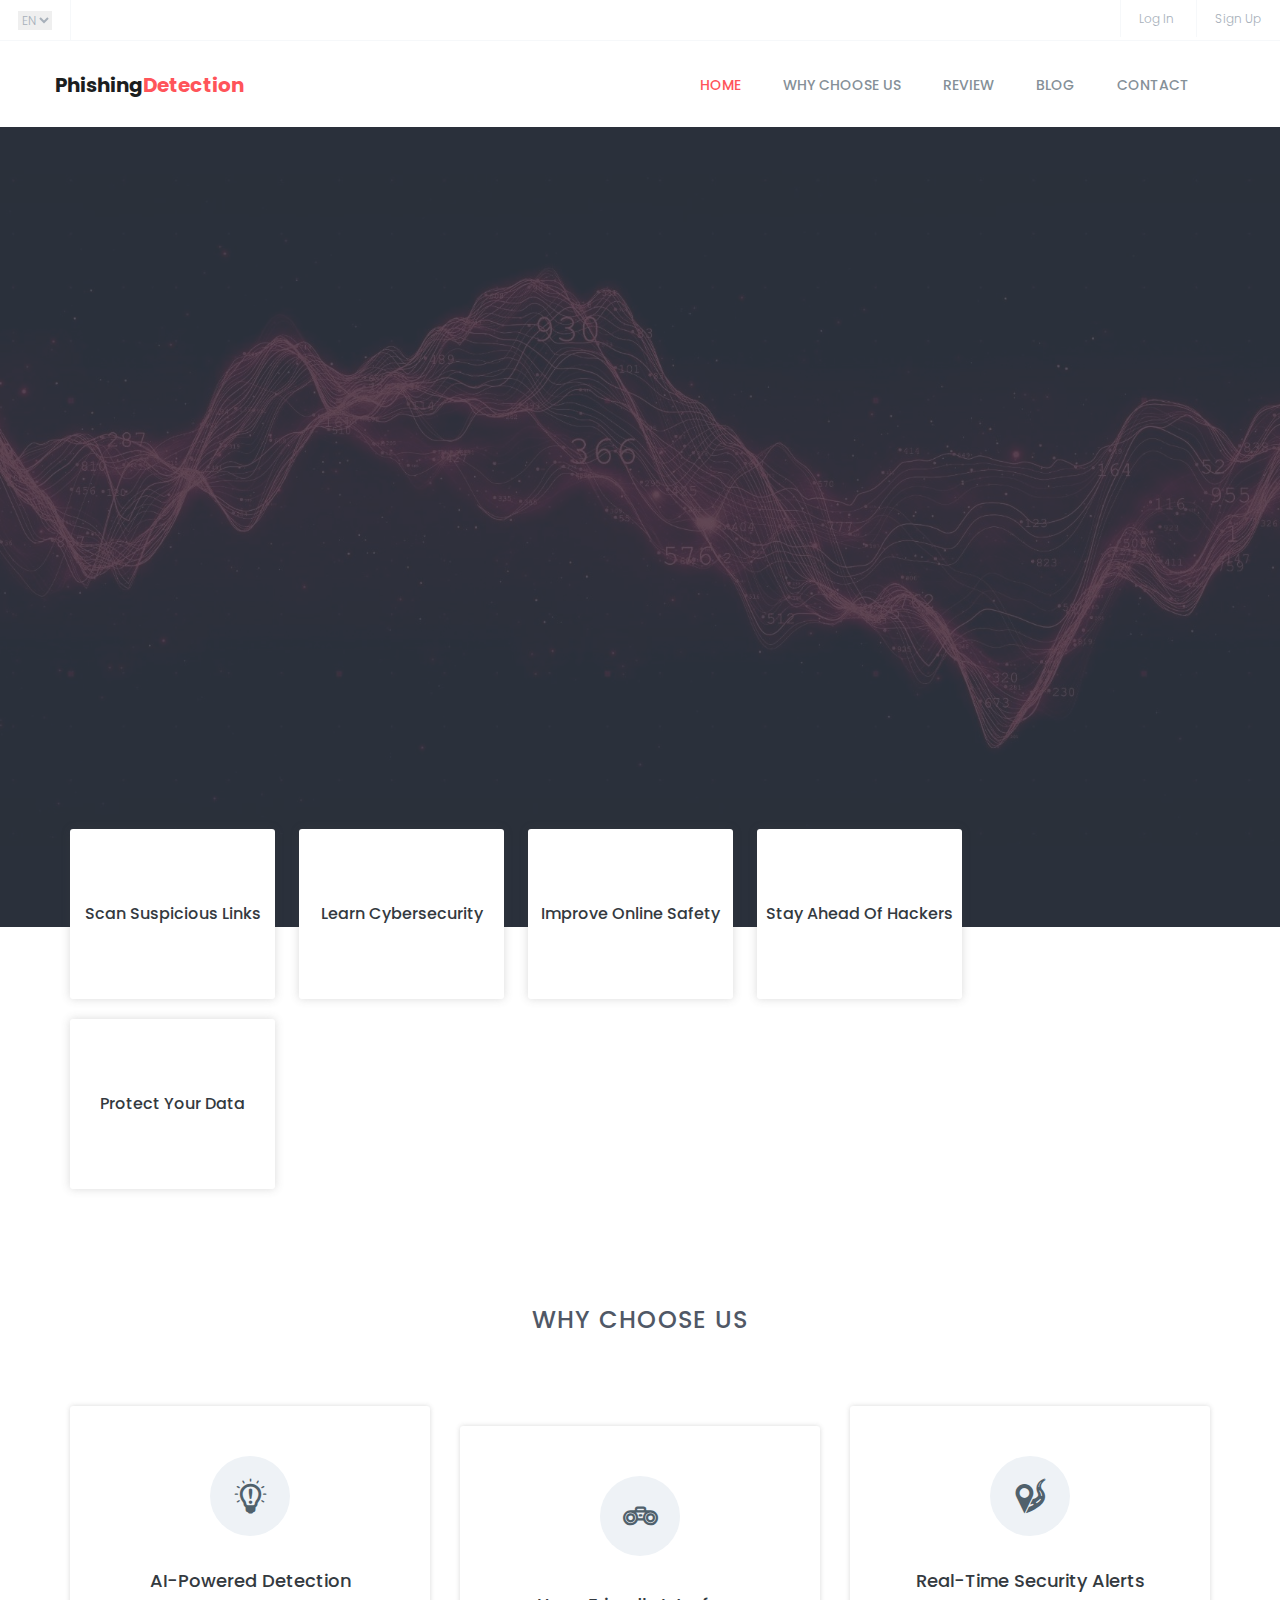
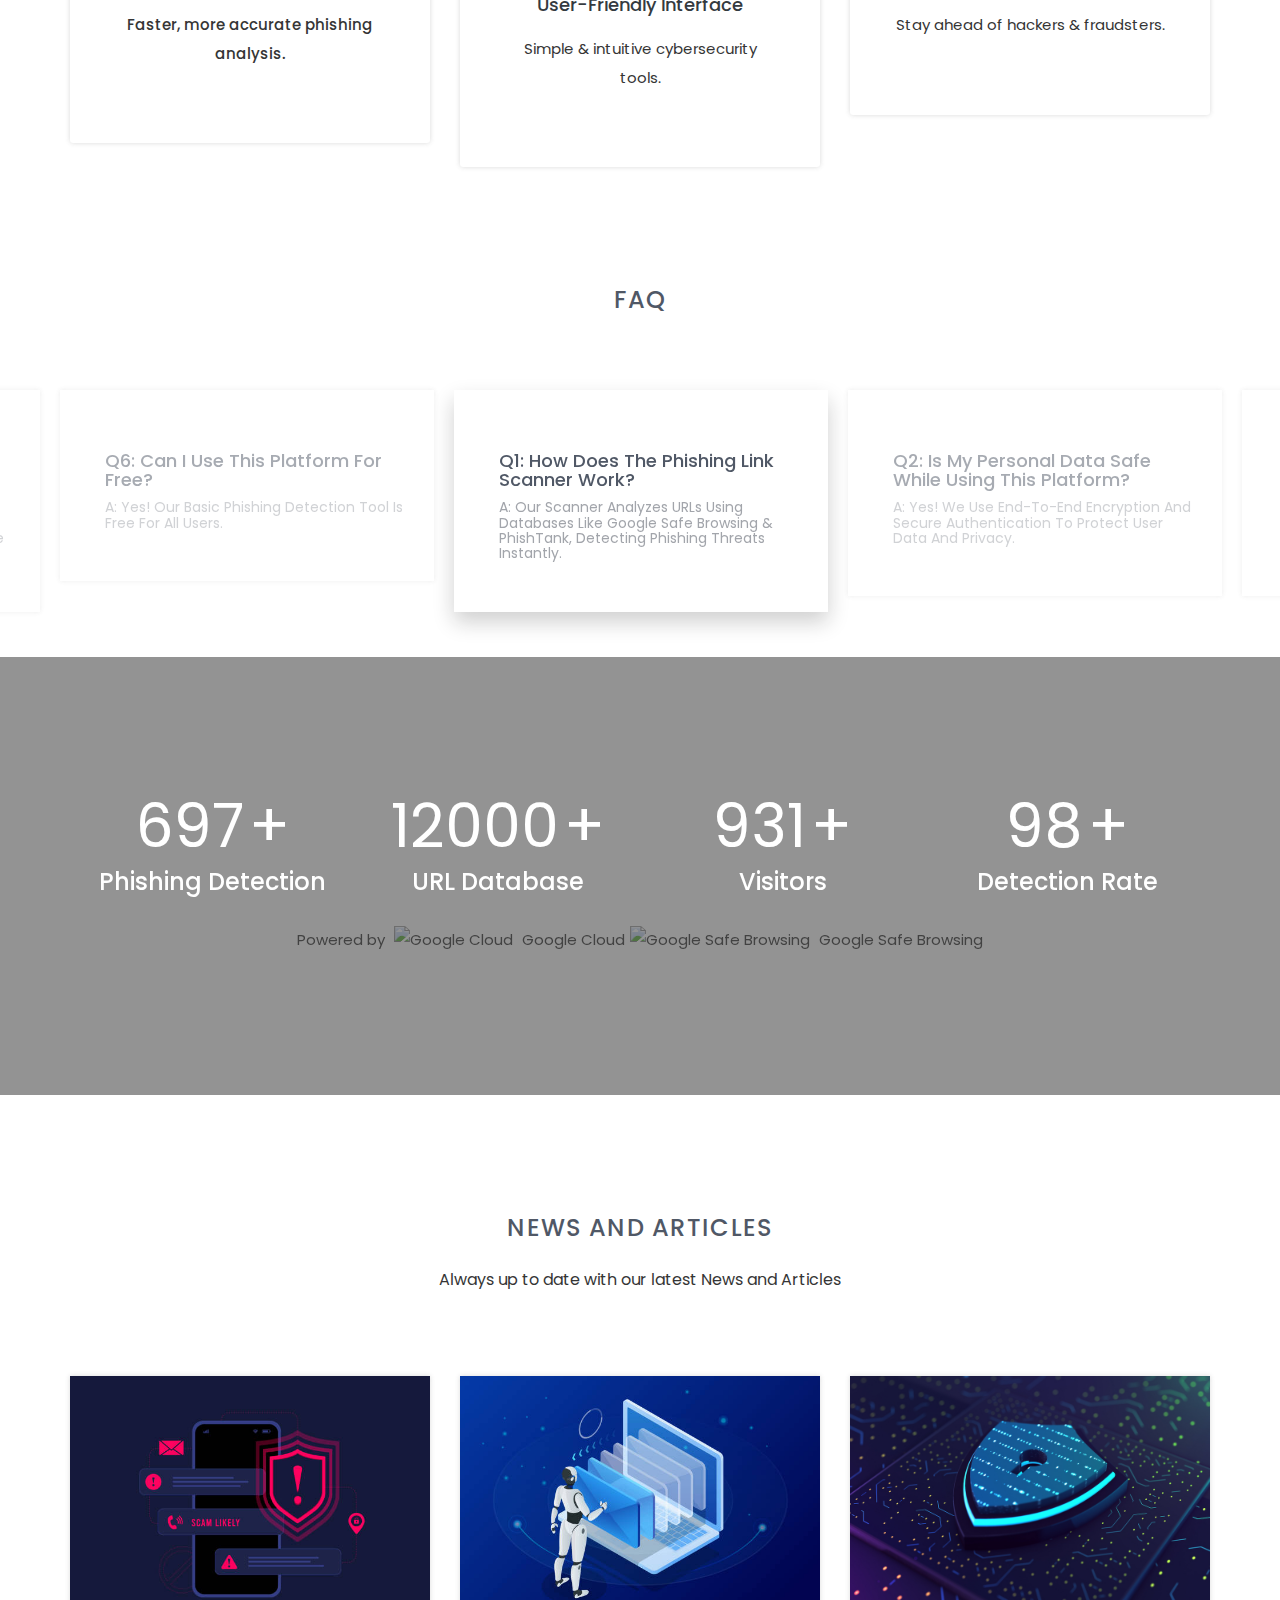
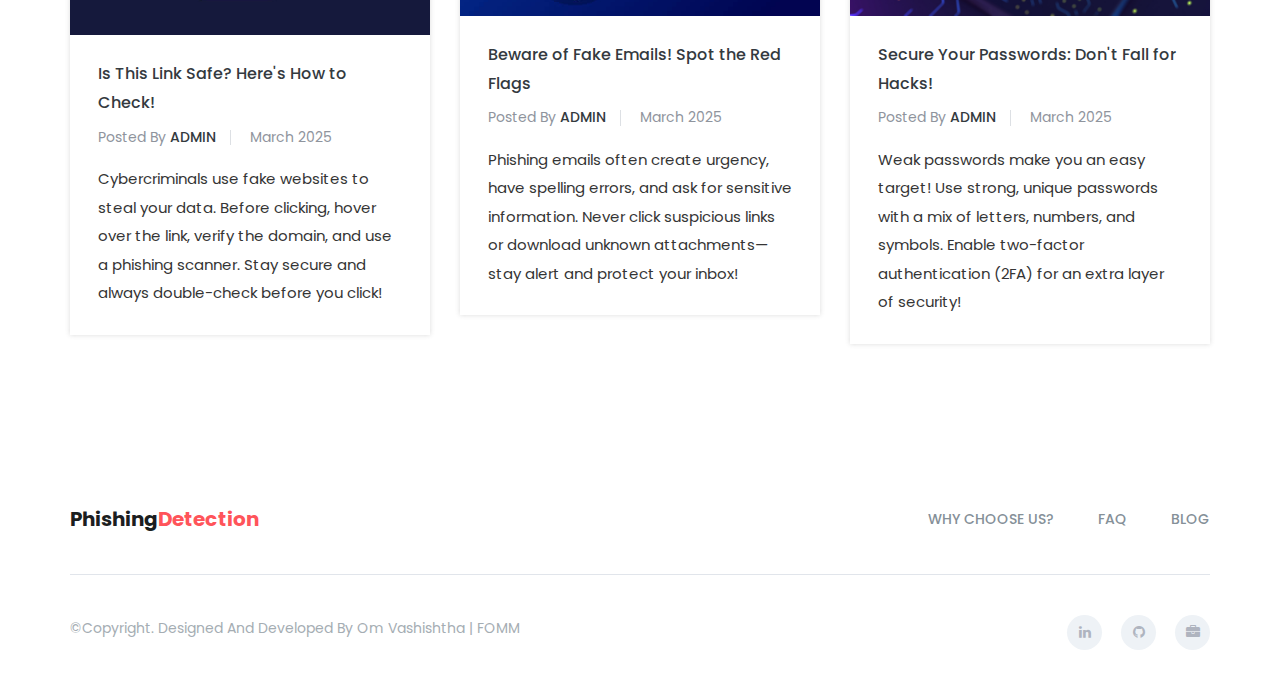
==== index.html @ 755f460b "Add files via upload" ====
<!doctype html>
<html class="no-js" lang="en">

    <head>
        <!-- meta data -->
        <meta charset="utf-8">
        <meta http-equiv="X-UA-Compatible" content="IE=edge">
        <meta name="viewport" content="width=device-width, initial-scale=1">

        <!--font-family-->
		<link href="https://fonts.googleapis.com/css?family=Poppins:100,100i,200,200i,300,300i,400,400i,500,500i,600,600i,700,700i,800,800i,900,900i" rel="stylesheet">
        
        <!-- title of site -->
        <title>Phishing Detection Landing page</title>

        <!-- For favicon png -->
		<link rel="shortcut icon" type="image/icon" href="assets/logo/favicon.png"/>
       
        <!--font-awesome.min.css-->
        <link rel="stylesheet" href="assets/css/font-awesome.min.css">

        <!--linear icon css-->
		<link rel="stylesheet" href="assets/css/linearicons.css">

		<!--animate.css-->
        <link rel="stylesheet" href="assets/css/animate.css">

		<!--flaticon.css-->
        <link rel="stylesheet" href="assets/css/flaticon.css">

		<!--slick.css-->
        <link rel="stylesheet" href="assets/css/slick.css">
		<link rel="stylesheet" href="assets/css/slick-theme.css">
		
        <!--bootstrap.min.css-->
        <link rel="stylesheet" href="assets/css/bootstrap.min.css">
		
		<!-- bootsnav -->
		<link rel="stylesheet" href="assets/css/bootsnav.css" >	
        
        <!--style.css-->
        <link rel="stylesheet" href="assets/css/style.css">
        
        <!--responsive.css-->
        <link rel="stylesheet" href="assets/css/responsive.css">
        
        <!-- copyright. designed and developed by Om Vashishtha | FOMM -->

    </head>
	
	<body>
		
		<!--header-top start -->
		<header id="header-top" class="header-top">
			<ul>
				<li>
					<div class="header-top-left">
						<ul>
							<li class="select-opt">
								<select name="language" id="language">
									<option value="default">EN</option>
								</select>
							</li>
						</ul>
					</div>
				</li>
				<li class="head-responsive-right pull-right">
					<div class="header-top-right">
						<ul>
							</li>
							<li class="header-top-contact">
								<a href="login.html">Log in</a> <!-- Link to login page -->
							</li>
							<li class="header-top-contact">
								<a href="signup.html">Sign Up</a>
							</li>
						</ul>
					</div>
				</li>
			</ul>
					
		</header><!--/.header-top-->
		<!--header-top end -->

		<!-- top-area Start -->
		<section class="top-area">
			<div class="header-area">
				<!-- Start Navigation -->
			    <nav class="navbar navbar-default bootsnav  navbar-sticky navbar-scrollspy"  data-minus-value-desktop="70" data-minus-value-mobile="55" data-speed="1000">

			        <div class="container">

			            <!-- Start Header Navigation -->
			            <div class="navbar-header">
			                <button type="button" class="navbar-toggle" data-toggle="collapse" data-target="#navbar-menu">
			                    <i class="fa fa-bars"></i>
			                </button>
			                <a class="navbar-brand" href="index.html">Phishing<span>Detection</span></a>

			            </div><!--/.navbar-header-->
			            <!-- End Header Navigation -->

			            <!-- Collect the nav links, forms, and other content for toggling -->
			            <div class="collapse navbar-collapse menu-ui-design" id="navbar-menu">
			                <ul class="nav navbar-nav navbar-right" data-in="fadeInDown" data-out="fadeOutUp">
			                    <li class=" scroll active"><a href="#home">home</a></li>
			                    <li class="scroll"><a href="#works">Why Choose Us</a></li>
			                    <li class="scroll"><a href="#reviews">review</a></li>
			                    <li class="scroll"><a href="#blog">blog</a></li>
			                    <li class="scroll"><a href="#contact">contact</a></li>
			                </ul><!--/.nav -->
			            </div><!-- /.navbar-collapse -->
			        </div><!--/.container-->
			    </nav><!--/nav-->
			    <!-- End Navigation -->
			</div><!--/.header-area-->
		    <div class="clearfix"></div>

		</section><!-- /.top-area-->
		<!-- top-area End -->

		<!--welcome-hero start -->
		<section id="home" class="welcome-hero">
			<div class="container">
				<div class="welcome-hero-txt">
					<h2>Cybersecurity Awareness & Phishing Detection Platform </h2>
				</div>
				<div class="welcome-hero-serch-box">
					<div class="welcome-hero-serch">
						<button class="welcome-hero-btn" onclick="window.location.href='scan.html'">
							 Scan  <i data-feather="search"></i> 
						</button>
					</div>
				</div>
			</div>

		</section><!--/.welcome-hero-->
		<!--welcome-hero end -->

		<!--list-topics start -->
		<section id="list-topics" class="list-topics">
			<div class="container">
				<div class="list-topics-content">
					<ul>
						<li>
							<div class="single-list-topics-content">
								<div class="single-list-topics-icon">
									<i class="flaticon-magnifying-glass"></i>
								</div>
								<h2><a href="#">Scan Suspicious Links</a></h2>
							</div>
						</li>
						<li>
							<div class="single-list-topics-content">
								<div class="single-list-topics-icon">
									<i class="flaticon-shield"></i>
								</div>
								<h2><a href="#">Learn Cybersecurity</a></h2>
							</div>
						</li>
						<li>
							<div class="single-list-topics-content">
								<div class="single-list-topics-icon">
									<i class="flaticon-lock"></i>
								</div>
								<h2><a href="#">Improve Online Safety</a></h2>
							</div>
						</li>
						<li>
							<div class="single-list-topics-content">
								<div class="single-list-topics-icon">
									<i class="flaticon-hacker"></i>
								</div>
								<h2><a href="#">Stay Ahead of Hackers</a></h2>
							</div>
						</li>
						<li>
							<div class="single-list-topics-content">
								<div class="single-list-topics-icon">
									<i class="flaticon-data-protection"></i>
								</div>
								<h2><a href="#">Protect Your Data</a></h2>
							</div>
						</li>
					</ul>
				</div>
			</div><!--/.container-->

		</section><!--/.list-topics-->
		<!--list-topics end-->

		<!--works start -->
		<section id="works" class="works">
			<div class="container">
				<div class="section-header">
					<h2>Why Choose Us</h2>
				</div><!--/.section-header-->
				<div class="works-content">
					<div class="row">
						<div class="col-md-4 col-sm-6">
							<div class="single-how-works">
								<div class="single-how-works-icon">
									<i class="flaticon-lightbulb-idea"></i>
								</div>
								<h2><a href="#">AI-Powered Detection</h2>
								<p>
									Faster, more accurate phishing analysis.
								</p>
							</div>
						</div>
						<div class="col-md-4 col-sm-6">
							<div class="single-how-works">
								<div class="single-how-works-icon">
									<i class="flaticon-networking"></i>
								</div>
								<h2><a href="#">User-Friendly Interface</a></h2>
								<p>
									Simple & intuitive cybersecurity tools.
								</p>
							</div>
						</div>
						<div class="col-md-4 col-sm-6">
							<div class="single-how-works">
								<div class="single-how-works-icon">
									<i class="flaticon-location-on-road"></i>
								</div>
								<h2><a href="#">Real-Time Security Alerts</a></h2>
								<p>
									Stay ahead of hackers & fraudsters.
								</p>

							</div>
						</div>
					</div>
				</div>
			</div><!--/.container-->
		
		</section><!--/.works-->
		<!--works end -->



<!-- FAQ -->
<section id="FAQ" class="faq">
    <div class="section-header">
        <h2>FAQ</h2>
    </div><!--/.section-header-->
    <div class="reviews-content">
        <div class="testimonial-carousel">
            <div class="single-testimonial-box">
                <div class="testimonial-description">
                    <div class="testimonial-info">
                        <div class="testimonial-person">
                            <h2>Q1: How does the phishing link scanner work?</h2>
                            <h4>A: Our scanner analyzes URLs using databases like Google Safe Browsing & PhishTank, detecting phishing threats instantly.</h4>
                        </div><!--/.testimonial-person-->
                    </div><!--/.testimonial-info-->
                </div><!--/.testimonial-description-->
            </div><!--/.single-testimonial-box-->
            <div class="single-testimonial-box">
                <div class="testimonial-description">
                    <div class="testimonial-info">
                        <div class="testimonial-person">
                            <h2>Q2: Is my personal data safe while using this platform?</h2>
                            <h4>A: Yes! We use end-to-end encryption and secure authentication to protect user data and privacy.</h4>
                        </div><!--/.testimonial-person-->
                    </div><!--/.testimonial-info-->
                </div><!--/.testimonial-description-->
            </div><!--/.single-testimonial-box-->
            <div class="single-testimonial-box">
                <div class="testimonial-description">
                    <div class="testimonial-info">
                        <div class="testimonial-person">
                            <h2>Q3: Can I use the phishing scanner for free?</h2>
                            <h4>A: Yes! Our basic phishing detection tool is free, with advanced features available for registered users.</h4>
                        </div><!--/.testimonial-person-->
                    </div><!--/.testimonial-info-->
                </div><!--/.testimonial-description-->
            </div><!--/.single-testimonial-box-->
            <div class="single-testimonial-box">
                <div class="testimonial-description">
                    <div class="testimonial-info">
                        <div class="testimonial-person">
                            <h2>Q4: How can I improve my cybersecurity awareness?</h2>
                            <h4>A: Our platform offers interactive quizzes, courses, and security tips to help you stay informed and protected online.</h4>
                        </div><!--/.testimonial-person-->
                    </div><!--/.testimonial-info-->
                </div><!--/.testimonial-description-->
            </div><!--/.single-testimonial-box-->
            <div class="single-testimonial-box">
                <div class="testimonial-description">
                    <div class="testimonial-info">
                        <div class="testimonial-person">
                            <h2>Q5: What should I do if I find a phishing website?</h2>
                            <h4>A: Report it immediately using our phishing report feature, and avoid entering any personal information on the site.</h4>
                        </div><!--/.testimonial-person-->
                    </div><!--/.testimonial-info-->
                </div><!--/.testimonial-description-->
            </div><!--/.single-testimonial-box-->
            <div class="single-testimonial-box">
                <div class="testimonial-description">
                    <div class="testimonial-info">
                        <div class="testimonial-person">
                            <h2>Q6: Can I use this platform for free?</h2>
                            <h4>A: Yes! Our basic phishing detection tool is free for all users.</h4>
                        </div><!--/.testimonial-person-->
                    </div><!--/.testimonial-info-->
                </div><!--/.testimonial-description-->
            </div><!--/.single-testimonial-box-->
        </div>
    </div>	
</section>
			

<!-- statistics strat -->
<section id="statistics" class="statistics">
    <div class="container">
        <div class="statistics-counter"> 
            <div class="col-md-3 col-sm-6">
                <div class="single-ststistics-box">
                    <div class="statistics-content">
                        <div class="counter">697 </div> <span>+</span>
                    </div><!--/.statistics-content-->
                    <h3>Phishing Detection</h3>
                </div><!--/.single-ststistics-box-->
            </div><!--/.col-->
            <div class="col-md-3 col-sm-6">
                <div class="single-ststistics-box">
                    <div class="statistics-content">
                        <div class="counter">12000</div> <span>+</span>
                    </div><!--/.statistics-content-->
                    <h3>URL Database</h3>
                </div><!--/.single-ststistics-box-->
            </div><!--/.col-->
            <div class="col-md-3 col-sm-6">
                <div class="single-ststistics-box">
                    <div class="statistics-content">
                        <div class="counter">931</div> <span>+</span>
                    </div><!--/.statistics-content-->
                    <h3>Visitors</h3>
                </div><!--/.single-ststistics-box-->
            </div><!--/.col-->
            <div class="col-md-3 col-sm-6">
                <div class="single-ststistics-box">
                    <div class="statistics-content">
                        <div class="counter">98</div> <span>+</span>
                    </div><!--/.statistics-content-->
                    <h3>Detection Rate</h3>
                </div><!--/.single-ststistics-box-->
            </div><!--/.col-->
        </div><!--/.statistics-counter-->	
        <div class="powered-by">
            <p>Powered by <img src="https://www.gstatic.com/images/branding/product/1x/google_cloud_48dp.png" alt="Google Cloud"> Google Cloud<img src="https://safebrowsing.google.com/images/safebrowsing-logo.svg" alt="Google Safe Browsing"> Google Safe Browsing</p>
        </div>
    </div><!--/.container-->
</section><!--/.counter-->	
<!-- statistics end -->

		<!--blog start -->
		<section id="blog" class="blog">
			<div class="container">
				<div class="section-header">
					<h2>News and Articles</h2>
					<p>Always up to date with our latest News and Articles</p>
				</div><!--/.section-header-->
				<div class="blog-content">
					<div class="row">
						<div class="col-md-4 col-sm-6">
							<div class="single-blog-item">
								<div class="single-blog-item-img">
									<img src="assets/images/blog/b1.jpg" alt="blog image">
								</div>
								<div class="single-blog-item-txt">
									<h2><a href="#">Is This Link Safe? Here's How to Check!</a></h2>
									<h4>Posted <span>by</span> <a href="#">admin</a> March 2025</h4>
									<p>
										Cybercriminals use fake websites to steal your data. Before clicking, hover over the link, verify the domain, and use a phishing scanner. Stay secure and always double-check before you click!
									</p>
								</div>
							</div>
						</div>
						<div class="col-md-4 col-sm-6">
							<div class="single-blog-item">
								<div class="single-blog-item-img">
									<img src="assets/images/blog/b2.jpg" alt="blog image">
								</div>
								<div class="single-blog-item-txt">
									<h2><a href="#">Beware of Fake Emails! Spot the Red Flags</a></h2>
									<h4>Posted <span>by</span> <a href="#">admin</a> March 2025</h4>
									<p>
										Phishing emails often create urgency, have spelling errors, and ask for sensitive information. Never click suspicious links or download unknown attachments—stay alert and protect your inbox!
									</p>
								</div>
							</div>
						</div>
						<div class="col-md-4 col-sm-6">
							<div class="single-blog-item">
								<div class="single-blog-item-img">
									<img src="assets/images/blog/b3.jpg" alt="blog image">
								</div>
								<div class="single-blog-item-txt">
									<h2><a href="#">Secure Your Passwords: Don't Fall for Hacks!</a></h2>
									<h4>Posted <span>by</span> <a href="#">admin</a> March 2025</h4>
									<p>
										Weak passwords make you an easy target! Use strong, unique passwords with a mix of letters, numbers, and symbols. Enable two-factor authentication (2FA) for an extra layer of security!
									</p>
								</div>
							</div>
						</div>
					</div>
				</div>
			</div><!--/.container-->
		</section><!--/.blog-->
		<!--blog end -->

		<!--footer start-->
		<footer id="footer"  class="footer">
			<div class="container">
				<div class="footer-menu">
		           	<div class="row">
			           	<div class="col-sm-3">
			           		 <div class="navbar-header">
				                <a class="navbar-brand" href="index.html">Phishing<span>Detection</span></a>
				            </div><!--/.navbar-header-->
			           	</div>
			           	<div class="col-sm-9">
			           		<ul class="footer-menu-item">
			                    <li class="scroll"><a href="#works">Why Choose Us?</a></li>
			                    <li class="scroll"><a href="#reviews">FAQ</a></li>
			                    <li class="scroll"><a href="#blog">Blog</a></li>
			                </ul><!--/.nav -->
			           	</div>
		           </div>
				</div>
				<div class="hm-footer-copyright">
					<div class="row">
						<div class="col-sm-5">
							<p>
								&copy;copyright. designed and developed by Om Vashishtha <a href="https://www.linkedin.com/in/omvashishtha039/">| FOMM</a>
							</p><!--/p-->
						</div>
						<div class="col-sm-7">
							<div class="footer-social">
								<a href="https://www.linkedin.com/in/omvashishtha039/" target="_blank"><i class="fa fa-linkedin"></i></a>
								<a href="https://github.com/omvashishtha039" target="_blank"><i class="fa fa-github"></i></a>
								<a href="https://www.credly.com/users/omvashishtha039" target="_blank"><i class="fa fa-briefcase"></i></a>
							</div>
						</div>
					</div>
					
				</div><!--/.hm-footer-copyright-->
			</div><!--/.container-->

			<div id="scroll-Top">
				<div class="return-to-top">
					<i class="fa fa-angle-up " id="scroll-top" data-toggle="tooltip" data-placement="top" title="" data-original-title="Back to Top" aria-hidden="true"></i>
				</div>
				
			</div><!--/.scroll-Top-->
			
        </footer><!--/.footer-->
		<!--footer end-->
		
		<!-- Include all js compiled plugins (below), or include individual files as needed -->

		<script src="assets/js/jquery.js"></script>
        
        <!--modernizr.min.js-->
        <script src="https://cdnjs.cloudflare.com/ajax/libs/modernizr/2.8.3/modernizr.min.js"></script>
		
		<!--bootstrap.min.js-->
        <script src="assets/js/bootstrap.min.js"></script>
		
		<!-- bootsnav js -->
		<script src="assets/js/bootsnav.js"></script>

        <!--feather.min.js-->
        <script  src="assets/js/feather.min.js"></script>

        <!-- counter js -->
		<script src="assets/js/jquery.counterup.min.js"></script>
		<script src="assets/js/waypoints.min.js"></script>

        <!--slick.min.js-->
        <script src="assets/js/slick.min.js"></script>

		<script src="https://cdnjs.cloudflare.com/ajax/libs/jquery-easing/1.4.1/jquery.easing.min.js"></script>
		     
        <!--Custom JS-->
        <script src="assets/js/custom.js"></script>
        
    </body>
	
</html>
---- assets/css/linearicons.css ----
@font-face {
	font-family: 'Linearicons-Free';
	src:url('../fonts/Linearicons-Free.eot?w118d');
	src:url('../fonts/Linearicons-Free.eot?#iefixw118d') format('embedded-opentype'),
		url('../fonts/Linearicons-Free.woff2?w118d') format('woff2'),
		url('../fonts/Linearicons-Free.woff?w118d') format('woff'),
		url('../fonts/Linearicons-Free.ttf?w118d') format('truetype'),
		url('../fonts/Linearicons-Free.svg?w118d#Linearicons-Free') format('svg');
	font-weight: normal;
	font-style: normal;
}

.lnr {
	font-family: 'Linearicons-Free';
	speak: none;
	font-style: normal;
	font-weight: normal;
	font-variant: normal;
	text-transform: none;
	line-height: 1;

	/* Better Font Rendering =========== */
	-webkit-font-smoothing: antialiased;
	-moz-osx-font-smoothing: grayscale;
}

.lnr-home:before {
	content: "\e800";
}
.lnr-apartment:before {
	content: "\e801";
}
.lnr-pencil:before {
	content: "\e802";
}
.lnr-magic-wand:before {
	content: "\e803";
}
.lnr-drop:before {
	content: "\e804";
}
.lnr-lighter:before {
	content: "\e805";
}
.lnr-poop:before {
	content: "\e806";
}
.lnr-sun:before {
	content: "\e807";
}
.lnr-moon:before {
	content: "\e808";
}
.lnr-cloud:before {
	content: "\e809";
}
.lnr-cloud-upload:before {
	content: "\e80a";
}
.lnr-cloud-download:before {
	content: "\e80b";
}
.lnr-cloud-sync:before {
	content: "\e80c";
}
.lnr-cloud-check:before {
	content: "\e80d";
}
.lnr-database:before {
	content: "\e80e";
}
.lnr-lock:before {
	content: "\e80f";
}
.lnr-cog:before {
	content: "\e810";
}
.lnr-trash:before {
	content: "\e811";
}
.lnr-dice:before {
	content: "\e812";
}
.lnr-heart:before {
	content: "\e813";
}
.lnr-star:before {
	content: "\e814";
}
.lnr-star-half:before {
	content: "\e815";
}
.lnr-star-empty:before {
	content: "\e816";
}
.lnr-flag:before {
	content: "\e817";
}
.lnr-envelope:before {
	content: "\e818";
}
.lnr-paperclip:before {
	content: "\e819";
}
.lnr-inbox:before {
	content: "\e81a";
}
.lnr-eye:before {
	content: "\e81b";
}
.lnr-printer:before {
	content: "\e81c";
}
.lnr-file-empty:before {
	content: "\e81d";
}
.lnr-file-add:before {
	content: "\e81e";
}
.lnr-enter:before {
	content: "\e81f";
}
.lnr-exit:before {
	content: "\e820";
}
.lnr-graduation-hat:before {
	content: "\e821";
}
.lnr-license:before {
	content: "\e822";
}
.lnr-music-note:before {
	content: "\e823";
}
.lnr-film-play:before {
	content: "\e824";
}
.lnr-camera-video:before {
	content: "\e825";
}
.lnr-camera:before {
	content: "\e826";
}
.lnr-picture:before {
	content: "\e827";
}
.lnr-book:before {
	content: "\e828";
}
.lnr-bookmark:before {
	content: "\e829";
}
.lnr-user:before {
	content: "\e82a";
}
.lnr-users:before {
	content: "\e82b";
}
.lnr-shirt:before {
	content: "\e82c";
}
.lnr-store:before {
	content: "\e82d";
}
.lnr-cart:before {
	content: "\e82e";
}
.lnr-tag:before {
	content: "\e82f";
}
.lnr-phone-handset:before {
	content: "\e830";
}
.lnr-phone:before {
	content: "\e831";
}
.lnr-pushpin:before {
	content: "\e832";
}
.lnr-map-marker:before {
	content: "\e833";
}
.lnr-map:before {
	content: "\e834";
}
.lnr-location:before {
	content: "\e835";
}
.lnr-calendar-full:before {
	content: "\e836";
}
.lnr-keyboard:before {
	content: "\e837";
}
.lnr-spell-check:before {
	content: "\e838";
}
.lnr-screen:before {
	content: "\e839";
}
.lnr-smartphone:before {
	content: "\e83a";
}
.lnr-tablet:before {
	content: "\e83b";
}
.lnr-laptop:before {
	content: "\e83c";
}
.lnr-laptop-phone:before {
	content: "\e83d";
}
.lnr-power-switch:before {
	content: "\e83e";
}
.lnr-bubble:before {
	content: "\e83f";
}
.lnr-heart-pulse:before {
	content: "\e840";
}
.lnr-construction:before {
	content: "\e841";
}
.lnr-pie-chart:before {
	content: "\e842";
}
.lnr-chart-bars:before {
	content: "\e843";
}
.lnr-gift:before {
	content: "\e844";
}
.lnr-diamond:before {
	content: "\e845";
}
.lnr-linearicons:before {
	content: "\e846";
}
.lnr-dinner:before {
	content: "\e847";
}
.lnr-coffee-cup:before {
	content: "\e848";
}
.lnr-leaf:before {
	content: "\e849";
}
.lnr-paw:before {
	content: "\e84a";
}
.lnr-rocket:before {
	content: "\e84b";
}
.lnr-briefcase:before {
	content: "\e84c";
}
.lnr-bus:before {
	content: "\e84d";
}
.lnr-car:before {
	content: "\e84e";
}
.lnr-train:before {
	content: "\e84f";
}
.lnr-bicycle:before {
	content: "\e850";
}
.lnr-wheelchair:before {
	content: "\e851";
}
.lnr-select:before {
	content: "\e852";
}
.lnr-earth:before {
	content: "\e853";
}
.lnr-smile:before {
	content: "\e854";
}
.lnr-sad:before {
	content: "\e855";
}
.lnr-neutral:before {
	content: "\e856";
}
.lnr-mustache:before {
	content: "\e857";
}
.lnr-alarm:before {
	content: "\e858";
}
.lnr-bullhorn:before {
	content: "\e859";
}
.lnr-volume-high:before {
	content: "\e85a";
}
.lnr-volume-medium:before {
	content: "\e85b";
}
.lnr-volume-low:before {
	content: "\e85c";
}
.lnr-volume:before {
	content: "\e85d";
}
.lnr-mic:before {
	content: "\e85e";
}
.lnr-hourglass:before {
	content: "\e85f";
}
.lnr-undo:before {
	content: "\e860";
}
.lnr-redo:before {
	content: "\e861";
}
.lnr-sync:before {
	content: "\e862";
}
.lnr-history:before {
	content: "\e863";
}
.lnr-clock:before {
	content: "\e864";
}
.lnr-download:before {
	content: "\e865";
}
.lnr-upload:before {
	content: "\e866";
}
.lnr-enter-down:before {
	content: "\e867";
}
.lnr-exit-up:before {
	content: "\e868";
}
.lnr-bug:before {
	content: "\e869";
}
.lnr-code:before {
	content: "\e86a";
}
.lnr-link:before {
	content: "\e86b";
}
.lnr-unlink:before {
	content: "\e86c";
}
.lnr-thumbs-up:before {
	content: "\e86d";
}
.lnr-thumbs-down:before {
	content: "\e86e";
}
.lnr-magnifier:before {
	content: "\e86f";
}
.lnr-cross:before {
	content: "\e870";
}
.lnr-menu:before {
	content: "\e871";
}
.lnr-list:before {
	content: "\e872";
}
.lnr-chevron-up:before {
	content: "\e873";
}
.lnr-chevron-down:before {
	content: "\e874";
}
.lnr-chevron-left:before {
	content: "\e875";
}
.lnr-chevron-right:before {
	content: "\e876";
}
.lnr-arrow-up:before {
	content: "\e877";
}
.lnr-arrow-down:before {
	content: "\e878";
}
.lnr-arrow-left:before {
	content: "\e879";
}
.lnr-arrow-right:before {
	content: "\e87a";
}
.lnr-move:before {
	content: "\e87b";
}
.lnr-warning:before {
	content: "\e87c";
}
.lnr-question-circle:before {
	content: "\e87d";
}
.lnr-menu-circle:before {
	content: "\e87e";
}
.lnr-checkmark-circle:before {
	content: "\e87f";
}
.lnr-cross-circle:before {
	content: "\e880";
}
.lnr-plus-circle:before {
	content: "\e881";
}
.lnr-circle-minus:before {
	content: "\e882";
}
.lnr-arrow-up-circle:before {
	content: "\e883";
}
.lnr-arrow-down-circle:before {
	content: "\e884";
}
.lnr-arrow-left-circle:before {
	content: "\e885";
}
.lnr-arrow-right-circle:before {
	content: "\e886";
}
.lnr-chevron-up-circle:before {
	content: "\e887";
}
.lnr-chevron-down-circle:before {
	content: "\e888";
}
.lnr-chevron-left-circle:before {
	content: "\e889";
}
.lnr-chevron-right-circle:before {
	content: "\e88a";
}
.lnr-crop:before {
	content: "\e88b";
}
.lnr-frame-expand:before {
	content: "\e88c";
}
.lnr-frame-contract:before {
	content: "\e88d";
}
.lnr-layers:before {
	content: "\e88e";
}
.lnr-funnel:before {
	content: "\e88f";
}
.lnr-text-format:before {
	content: "\e890";
}
.lnr-text-format-remove:before {
	content: "\e891";
}
.lnr-text-size:before {
	content: "\e892";
}
.lnr-bold:before {
	content: "\e893";
}
.lnr-italic:before {
	content: "\e894";
}
.lnr-underline:before {
	content: "\e895";
}
.lnr-strikethrough:before {
	content: "\e896";
}
.lnr-highlight:before {
	content: "\e897";
}
.lnr-text-align-left:before {
	content: "\e898";
}
.lnr-text-align-center:before {
	content: "\e899";
}
.lnr-text-align-right:before {
	content: "\e89a";
}
.lnr-text-align-justify:before {
	content: "\e89b";
}
.lnr-line-spacing:before {
	content: "\e89c";
}
.lnr-indent-increase:before {
	content: "\e89d";
}
.lnr-indent-decrease:before {
	content: "\e89e";
}
.lnr-pilcrow:before {
	content: "\e89f";
}
.lnr-direction-ltr:before {
	content: "\e8a0";
}
.lnr-direction-rtl:before {
	content: "\e8a1";
}
.lnr-page-break:before {
	content: "\e8a2";
}
.lnr-sort-alpha-asc:before {
	content: "\e8a3";
}
.lnr-sort-amount-asc:before {
	content: "\e8a4";
}
.lnr-hand:before {
	content: "\e8a5";
}
.lnr-pointer-up:before {
	content: "\e8a6";
}
.lnr-pointer-right:before {
	content: "\e8a7";
}
.lnr-pointer-down:before {
	content: "\e8a8";
}
.lnr-pointer-left:before {
	content: "\e8a9";
}
---- assets/css/flaticon.css ----
/*
  	Flaticon icon font: Flaticon
  	Creation date: 16/05/2018 10:21
  	*/

@font-face {
  font-family: "Flaticon";
  src: url("../fonts/Flaticon.eot");
  src: url("../fonts/Flaticon.eot?#iefix") format("embedded-opentype"),
       url("../fonts/Flaticon.woff") format("woff"),
       url("../fonts/Flaticon.ttf") format("truetype"),
       url("../fonts/Flaticon.svg#Flaticon") format("svg");
  font-weight: normal;
  font-style: normal;
}

@media screen and (-webkit-min-device-pixel-ratio:0) {
  @font-face {
    font-family: "Flaticon";
    src: url("../fonts/Flaticon.svg#Flaticon") format("svg");
  }
}

[class^="flaticon-"]:before, [class*=" flaticon-"]:before,
[class^="flaticon-"]:after, [class*=" flaticon-"]:after {   
  font-family: Flaticon;
  font-size: 20px;
  font-style: normal;
  margin-left: 0px;
}

.flaticon-placeholder:before { content: "\f100"; }
.flaticon-search:before { content: "\f101"; }
.flaticon-gps-fixed-indicator:before { content: "\f102"; }
.flaticon-list-with-dots:before { content: "\f103"; }
.flaticon-transport:before { content: "\f104"; }
.flaticon-pills:before { content: "\f105"; }
.flaticon-building:before { content: "\f106"; }
.flaticon-travel:before { content: "\f107"; }
.flaticon-restaurant:before { content: "\f108"; }
.flaticon-location-on-road:before { content: "\f109"; }
.flaticon-networking:before { content: "\f10a"; }
.flaticon-lightbulb-idea:before { content: "\f10b"; }
---- assets/css/bootsnav.css ----
/* ==============================================================

Template name : Bootsnav - Multi Purpose Header
Categorie : Bootstrap Menu in CSS
Author : adamnurdin01
Version : v.1.2
Created : 2016-06-02
Last update : 2016-10-19

============================================================== */

/* MEGAMENU STYLE
=================================*/
nav.bootsnav .dropdown.megamenu-fw {
    position: static;
}

nav.bootsnav .container {
    position: relative;
}

nav.bootsnav .megamenu-fw .dropdown-menu {
    left: auto;
}

nav.bootsnav .megamenu-content {
    padding: 15px;
    width: 100% !important;
}

nav.bootsnav .megamenu-content .title{
    margin-top: 0;
}

nav.bootsnav .dropdown.megamenu-fw .dropdown-menu {
    left: 0;
    right: 0;
}

/* Navbar
=================================*/
nav.navbar.bootsnav{
    margin-bottom: 0;
    -moz-border-radius: 0px;
    -webkit-border-radius: 0px;
    -o-border-radius: 0px;
    border-radius: 0px;
    background-color: #fff;
    border: none;
    border-bottom: solid 1px #e0e0e0;
    z-index: 9;
}

nav.navbar.bootsnav ul.nav > li > a{
    color: #6f6f6f;
    background-color: transparent;
    outline: none;
    margin-bottom: -2px;
}

nav.navbar.bootsnav ul.nav li.megamenu-fw > a:hover,
nav.navbar.bootsnav ul.nav li.megamenu-fw > a:focus,
nav.navbar.bootsnav ul.nav li.active > a:hover,
nav.navbar.bootsnav ul.nav li.active > a:focus,
nav.navbar.bootsnav ul.nav li.active > a{
    background-color: transparent;
}

nav.navbar.bootsnav .navbar-toggle{
    background-color: #fff;
    border: none;
    padding: 0;
    font-size: 18px;
    position: relative;
    top: 5px;
}

nav.navbar.bootsnav ul.nav .dropdown-menu .dropdown-menu{
    top: 0;
    left: 100%;
}

nav.navbar.bootsnav ul.nav ul.dropdown-menu > li > a{
    white-space:normal;
}


ul.menu-col{
    padding: 0;
    margin: 0;
    list-style: none;
}

ul.menu-col li a{
    color: #6f6f6f;
}

ul.menu-col li a:hover,
ul.menu-col li a:focus{
    text-decoration: none;
}

/* Navbar Full
=================================*/
nav.bootsnav.navbar-full{
    padding-bottom: 10px;
    padding-top: 10px;
}

nav.bootsnav.navbar-full .navbar-header{
    display: block;
    width: 100%;
}

nav.bootsnav.navbar-full .navbar-toggle{
    display: inline-block;
    margin-right: 0;
    position: relative;
    top: 0;
    font-size: 30px;
    -webkit-transition: all 1s ease-in-out;
	-moz-transition: all 1s ease-in-out;
	-o-transition: all 1s ease-in-out;
	-ms-transition: all 1s ease-in-out;
	transition: all 1s ease-in-out;
}

nav.bootsnav.navbar-full .navbar-collapse{
    position: fixed;
    width: 100%;
    height: 100% !important;
    top: 0;
    left: 0;
    padding: 0;
    display: none !important;
    z-index: 9;
}

nav.bootsnav.navbar-full .navbar-collapse.in{
    display: block !important;
}

nav.bootsnav.navbar-full .navbar-collapse .nav-full{
    overflow: auto;
}

nav.bootsnav.navbar-full .navbar-collapse .wrap-full-menu{
    display: table-cell;
    vertical-align: middle;
    background-color: #fff;
    overflow: auto;
}

nav.bootsnav.navbar-full .navbar-collapse .nav-full::-webkit-scrollbar {
    width: 0;
}

nav.bootsnav.navbar-full .navbar-collapse .nav-full::-moz-scrollbar {
    width: 0;
}

nav.bootsnav.navbar-full .navbar-collapse .nav-full::-ms-scrollbar {
    width: 0;
}

nav.bootsnav.navbar-full .navbar-collapse .nav-full::-o-scrollbar {
    width: 0;
}


nav.bootsnav.navbar-full .navbar-collapse ul.nav{
    display: block;
    width: 100%;
    overflow: auto;
}

nav.bootsnav.navbar-full .navbar-collapse ul.nav a:hover,
nav.bootsnav.navbar-full .navbar-collapse ul.nav a:focus,
nav.bootsnav.navbar-full .navbar-collapse ul.nav a{
    background-color: transparent;
}

nav.bootsnav.navbar-full .navbar-collapse ul.nav > li{
    float: none;
    display: block;
    text-align: center;
}

nav.bootsnav.navbar-full .navbar-collapse ul.nav > li > a{
    display: table;
    margin: auto;
    text-transform: uppercase;
    font-weight: bold;
    letter-spacing: 2px;
    font-size: 24px;
    padding: 10px 15px;
}

li.close-full-menu > a{
    padding-top: 0px;
    padding-bottom: 0px;
}

li.close-full-menu{
    padding-top: 30px;
    padding-bottom: 30px;
}

/* Atribute Navigation
=================================*/
.attr-nav{
    float: right;
    display: inline-block;
    margin-left: 13px;
    margin-right: -15px;
}

.attr-nav > ul{
    padding: 0;
    margin: 0 0 -7px 0;
    list-style: none;
    display: inline-block;
}

.attr-nav > ul > li{
    float: left;
    display: block;
}

.attr-nav > ul > li > a{
    color: #6f6f6f;
    display: block;
    padding: 28px 15px;
    position: relative;
}

.attr-nav > ul > li > a span.badge{
    position: absolute;
    top: 50%;
    margin-top: -15px;
    right: 5px;
    font-size: 10px;
    padding: 0;
    width: 15px;
    height: 15px;
    padding-top: 2px;
}

.attr-nav > ul > li.dropdown ul.dropdown-menu{
    -moz-border-radius: 0px;
    -webkit-border-radius: 0px;
    -o-border-radius: 0px;
    border-radius: 0px;
    -moz-box-shadow: 0px 0px 0px;
    -webkit-box-shadow: 0px 0px 0px;
    -o-box-shadow: 0px 0px 0px;
    box-shadow: 0px 0px 0px;
    border: solid 1px #e0e0e0;
}

ul.cart-list{
    padding: 0 !important;
    width: 250px !important;
}

ul.cart-list > li{
    position: relative;
    border-bottom: solid 1px #efefef;
    padding: 15px 15px 23px 15px !important;
}

ul.cart-list > li > a.photo{
    padding: 0 !important;
    margin-right: 15px;
    float: left;
    display: block;
    width: 50px;
    height: 50px;
    left: 15px;
    top: 15px;
}

ul.cart-list > li img{
    width: 50px;
    height: 50px;
    border: solid 1px #efefef;
}

ul.cart-list > li > h6{
    margin: 0;
}

ul.cart-list > li > h6 > a.photo{
    padding: 0 !important;
    display: block;
}

ul.cart-list > li > p{
    margin-bottom: 0;
}

ul.cart-list > li.total{
    background-color: #f5f5f5;
    padding-bottom: 15px !important;
}

ul.cart-list > li.total > .btn{
    display: inline-block;
    border-bottom: solid 1px #efefef;
}

ul.cart-list > li .price{
    font-weight: bold;
}

ul.cart-list > li.total > span{
    padding-top: 8px;
}

/* Top Search
=================================*/
.top-search{
    background-color: #333;
    padding: 10px 0;
    display: none;
}

.top-search input.form-control{
    background-color: transparent;
    border: none;
    -moz-box-shadow: 0px 0px 0px;
    -webkit-box-shadow: 0px 0px 0px;
    -o-box-shadow: 0px 0px 0px;
    box-shadow: 0px 0px 0px;
    color: #fff;
    height: 40px;
    padding: 0 15px;
}

.top-search .input-group-addon{
    background-color: transparent;
    border: none;
    color: #fff;
    padding-left: 0;
    padding-right: 0;
}

.top-search .input-group-addon.close-search{
    cursor: pointer;
}

/* Side Menu
=================================*/
body{
    -webkit-transition: all 0.3s ease-in-out;
	-moz-transition: all 0.3s ease-in-out;
	-o-transition: all 0.3s ease-in-out;
	-ms-transition: all 0.3s ease-in-out;
	transition: all 0.3s ease-in-out;
}

body.on-side{
    margin-left: -280px;
}

.side{
    position: fixed;
    overflow-y: auto;
    top: 0;
    right: -280px;
    width: 280px;
    padding: 25px 30px;
    height: 100%;
    display: block;
    background-color: #333;
    -webkit-transition: all 0.3s ease-in-out;
	-moz-transition: all 0.3s ease-in-out;
	-o-transition: all 0.3s ease-in-out;
	-ms-transition: all 0.3s ease-in-out;
	transition: all 0.3s ease-in-out;
    z-index: 9;
}

.side.on{
    right: 0;
}

.side .close-side{
    float: right;
    color: #fff;
    position: relative;
    z-index: 2;
    font-size: 16px;
}

.side .widget{
    position: relative;
    z-index: 1;
    margin-bottom: 25px;
}

.side .widget .title{
    color: #fff;
    margin-bottom: 15px;
}

.side .widget ul.link{
    padding: 0;
    margin: 0;
    list-style: none;
}

.side .widget ul.link li a{
    color: #9f9f9f;
    letter-spacing: 1px;
}

.side .widget ul.link li a:focus,
.side .widget ul.link li a:hover{
    color: #fff;
    text-decoration: none;
}

/* Share
=================================*/
nav.navbar.bootsnav .share{
    padding: 0 30px;
    margin-bottom: 30px;
}

nav.navbar.bootsnav .share ul{
    display: inline-block;
    padding: 0;
    margin: 0 0 -7px 0;
    list-style: none;
}

nav.navbar.bootsnav .share ul > li{
    float: left;
    display: block;
    margin-right: 5px;
}

nav.navbar.bootsnav .share ul > li > a{
    display: table-cell;
    vertical-align: middle;
    text-align: center;
    width: 35px;
    height: 35px;
    -moz-border-radius: 50%;
    -webkit-border-radius: 50%;
    -o-border-radius: 50%;
    border-radius: 50%;
    background-color: #cfcfcf;
    color: #fff;
}

/* Transparent
=================================*/
nav.navbar.bootsnav.navbar-fixed{
    position: fixed;
    display: block;
    width: 100%;
}

nav.navbar.bootsnav.no-background{
    -webkit-transition: all 1s ease-in-out;
	-moz-transition: all 1s ease-in-out;
	-o-transition: all 1s ease-in-out;
	-ms-transition: all 1s ease-in-out;
	transition: all 1s ease-in-out;
}

/* Navbar Sticky
=================================*/
.wrap-sticky{
    position: relative;
    -webkit-transition: all 0.3s ease-in-out;
	-moz-transition: all 0.3s ease-in-out;
	-o-transition: all 0.3s ease-in-out;
	-ms-transition: all 0.3s ease-in-out;
	transition: all 0.3s ease-in-out;
}

.wrap-sticky nav.navbar.bootsnav{
    position: absolute;
    width: 100%;
    left: 0;
    top: 0;
}

.wrap-sticky nav.navbar.bootsnav.sticked{
    position: fixed;
    -webkit-transition: all 0.2s ease-in-out;
	-moz-transition: all 0.2s ease-in-out;
	-o-transition: all 0.2s ease-in-out;
	-ms-transition: all 0.2s ease-in-out;
	transition: all 0.2s ease-in-out;
}

body.on-side .wrap-sticky nav.navbar.bootsnav.sticked{
    left: -280px;
}

/* Navbar Responsive
=================================*/
@media (min-width: 1024px) and (max-width:1400px) {
    body.wrap-nav-sidebar .wrapper .container{
        width: 100%;
        padding-left: 30px;
        padding-right: 30px;
    }
}

@media (min-width: 1024px) {
    /* General Navbar
    =================================*/
    nav.navbar.bootsnav ul.nav .dropdown-menu .dropdown-menu{
        margin-top: -2px;
    }

    nav.navbar.bootsnav ul.nav.navbar-right .dropdown-menu .dropdown-menu{
        left: -200px;
    }
    
    nav.navbar.bootsnav ul.nav > li > a{
        padding: 30px 15px;
        font-weight: 600;
    }
    
    nav.navbar.bootsnav ul.nav > li.dropdown > a.dropdown-toggle:after{
        font-family: 'FontAwesome';
        content: "\f0d7";
        margin-left: 5px;
        margin-top: 2px;
    }
    
    nav.navbar.bootsnav li.dropdown ul.dropdown-menu{
        -moz-box-shadow: 0px 0px 0px;
        -webkit-box-shadow: 0px 0px 0px;
        -o-box-shadow: 0px 0px 0px;
        box-shadow: 0px 0px 0px;
        -moz-border-radius: 0px;
        -webkit-border-radius: 0px;
        -o-border-radius: 0px;
        border-radius: 0px;
        padding: 0;
        width: 200px;
        background: #fff;
        border: solid 1px #e0e0e0;
        border-top: solid 5px;
    }
    
    nav.navbar.bootsnav li.dropdown ul.dropdown-menu > li a:hover,
    nav.navbar.bootsnav li.dropdown ul.dropdown-menu > li a:hover{
        background-color: transparent;
    }
    
    nav.navbar.bootsnav li.dropdown ul.dropdown-menu > li > a{
        padding: 10px 15px;
        border-bottom: solid 1px #eee;
        color: #6f6f6f;
    }
    
    nav.navbar.bootsnav li.dropdown ul.dropdown-menu > li:last-child > a{
        border-bottom: none;
    }
    
    nav.navbar.bootsnav ul.navbar-right li.dropdown ul.dropdown-menu li a{
        text-align: right;
    }
    
    nav.navbar.bootsnav li.dropdown ul.dropdown-menu li.dropdown > a.dropdown-toggle:before{
        font-family: 'FontAwesome';
        float: right;
        content: "\f105";
        margin-top: 0;
    }
    
    nav.navbar.bootsnav ul.navbar-right li.dropdown ul.dropdown-menu li.dropdown > a.dropdown-toggle:before{
        font-family: 'FontAwesome';
        float: left;
        content: "\f104";
        margin-top: 0;
    }
    
    nav.navbar.bootsnav li.dropdown ul.dropdown-menu ul.dropdown-menu{
        top: -3px;
    }
    
    nav.navbar.bootsnav ul.dropdown-menu.megamenu-content{
        padding: 0 15px !important;
    }
    
    nav.navbar.bootsnav ul.dropdown-menu.megamenu-content > li{
       padding: 25px 0 20px;
    }
    
    nav.navbar.bootsnav ul.dropdown-menu.megamenu-content.tabbed{
        padding: 0;
    }
    
    nav.navbar.bootsnav ul.dropdown-menu.megamenu-content.tabbed > li{
        padding: 0;
    }
    
    nav.navbar.bootsnav ul.dropdown-menu.megamenu-content .col-menu{
        padding: 0 30px;
        margin: 0 -0.5px;
        border-left: solid 1px #f0f0f0;
        border-right: solid 1px #f0f0f0;
    }
    
    nav.navbar.bootsnav ul.dropdown-menu.megamenu-content .col-menu:first-child{
        border-left: none;
    }
    
    nav.navbar.bootsnav ul.dropdown-menu.megamenu-content .col-menu:last-child{
        border-right: none;
    }
    
    nav.navbar.bootsnav ul.dropdown-menu.megamenu-content .content{
        display: none;
    }
    
    nav.navbar.bootsnav ul.dropdown-menu.megamenu-content .content ul.menu-col li a{
        text-align: left;
        padding: 5px 0;
        display: block;
        width: 100%;
        margin-bottom: 0;
        border-bottom: none;
        color: #6f6f6f;
    }
    
    nav.navbar.bootsnav.on ul.dropdown-menu.megamenu-content .content{
        display: block !important;
        height: auto !important;
    }
    
    /* Navbar Transparent
    =================================*/  
    nav.navbar.bootsnav.no-background{
        background-color: transparent;
        border: none;
    }
    
    nav.navbar.bootsnav.navbar-transparent .attr-nav{
        padding-left: 15px;
        margin-left: 30px;
    }
    
    nav.navbar.bootsnav.navbar-transparent.white{
        background-color: rgba(255,255,255,0.3);
        border-bottom: solid 1px #bbb;
    }
    
    nav.navbar.navbar-inverse.bootsnav.navbar-transparent.dark,
    nav.navbar.bootsnav.navbar-transparent.dark{
        background-color: rgba(0,0,0,0.3);
        border-bottom: solid 1px #555;
    }
    
    nav.navbar.bootsnav.navbar-transparent.white .attr-nav{
        border-left: solid 1px #bbb;
    }
    
    nav.navbar.navbar-inverse.bootsnav.navbar-transparent.dark .attr-nav,
    nav.navbar.bootsnav.navbar-transparent.dark .attr-nav{
        border-left: solid 1px #555;
    }
    
    nav.navbar.bootsnav.no-background.white .attr-nav > ul > li > a,
    nav.navbar.bootsnav.navbar-transparent.white .attr-nav > ul > li > a,
    nav.navbar.bootsnav.navbar-transparent.white ul.nav > li > a,
    nav.navbar.bootsnav.no-background.white ul.nav > li > a{
        color: #fff;
    }
    
    nav.navbar.bootsnav.navbar-transparent.dark .attr-nav > ul > li > a,
    nav.navbar.bootsnav.navbar-transparent.dark ul.nav > li > a{
        color: #eee;
    }
    
    nav.navbar.bootsnav.navbar-fixed.navbar-transparent .logo-scrolled,
    nav.navbar.bootsnav.navbar-fixed.no-background .logo-scrolled{
        display: none;
    }

    nav.navbar.bootsnav.navbar-fixed.navbar-transparent .logo-display,
    nav.navbar.bootsnav.navbar-fixed.no-background .logo-display{
        display: block;
    }

    nav.navbar.bootsnav.navbar-fixed .logo-display{
        display: none;
    }

    nav.navbar.bootsnav.navbar-fixed .logo-scrolled{
        display: block;
    }
    
    /* Atribute Navigation
    =================================*/    
    .attr-nav > ul > li.dropdown ul.dropdown-menu{
        margin-top: 0;
        margin-left: 55px;
        width: 250px;
        left: -250px;
    }
    
    /* Menu Center
    =================================*/
    nav.navbar.bootsnav.menu-center .container{
        position: relative;
    }
    
    nav.navbar.bootsnav.menu-center ul.nav.navbar-center{
        float:none;
        margin: 0 auto;
        display: table;
        table-layout: fixed;
    }
    
    nav.navbar.bootsnav.menu-center .navbar-header,
    nav.navbar.bootsnav.menu-center .attr-nav{
        position: absolute;
    }
    
    nav.navbar.bootsnav.menu-center .attr-nav{
        right: 15px;
    }
    
    /* Navbar Brand top
    =================================*/
    nav.bootsnav.navbar-brand-top .navbar-header{
        display: block;
        width: 100%;
        text-align: center;
    }
    
    nav.bootsnav.navbar-brand-top ul.nav > li.dropdown > ul.dropdown-menu{
        margin-top: 2px;
    }
    
    nav.bootsnav.navbar-brand-top ul.nav > li.dropdown.megamenu-fw > ul.dropdown-menu{
        margin-top: 0;
    }
    
    nav.bootsnav.navbar-brand-top .navbar-header .navbar-brand{
        display: inline-block;
        float: none;
        margin: 0;
    }
    
    nav.bootsnav.navbar-brand-top .navbar-collapse{
        text-align: center;
    }
    
    nav.bootsnav.navbar-brand-top ul.nav{
        display: inline-block;
        float: none;
        margin: 0 0 -5px 0;
    }
    
    /* Navbar Center
    =================================*/
    nav.bootsnav.brand-center .navbar-header{
        display: block;
        width: 100%;
        position: absolute;
        text-align: center;
        top: 0;
        left: 0;
    }
    
    nav.bootsnav.brand-center .navbar-brand{
        display: inline-block;
        float: none;
    }
    
    nav.bootsnav.brand-center .navbar-collapse{
        text-align: center;
        display: inline-block;
        padding-left: 0;
        padding-right: 0;
    }
    
    nav.bootsnav.brand-center ul.nav > li.dropdown > ul.dropdown-menu{
        margin-top: 2px;
    }
    
    nav.bootsnav.brand-center ul.nav > li.dropdown.megamenu-fw > ul.dropdown-menu{
        margin-top: 0;
    }
    
    nav.bootsnav.brand-center .navbar-collapse .col-half{
        width: 50%;
        float: left;
        display: block;
    }
    
    nav.bootsnav.brand-center .navbar-collapse .col-half.left{
        text-align: right;
        padding-right: 100px;
    }
    
    nav.bootsnav.brand-center .navbar-collapse .col-half.right{
        text-align: left;
        padding-left: 100px;
    }
    
    nav.bootsnav.brand-center ul.nav{
        float: none !important;
        margin-bottom: -5px !important;
        display: inline-block !important;
    }
    
    nav.bootsnav.brand-center ul.nav.navbar-right{
        margin: 0;
    }
    
    nav.bootsnav.brand-center.center-side .navbar-collapse .col-half.left{
        text-align: left;
        padding-right: 100px;
    }
    
    nav.bootsnav.brand-center.center-side .navbar-collapse .col-half.right{
        text-align: right;
        padding-left: 100px;
    }
    
    /* Navbar Sidebar
    =================================*/
    body.wrap-nav-sidebar .wrapper{
        padding-left: 260px; 
        overflow-x: hidden;
    }

    nav.bootsnav.navbar-sidebar{
        position: fixed;
        width: 260px;
        overflow: hidden;
        left: 0;
        padding: 0  0 0 0 !important;
        background: #fff;
        border-right: solid 1px #dfdfdf;
    }  
    
    nav.bootsnav.navbar-sidebar .scroller{
        width: 280px;
        overflow-y:auto;
        overflow-x: hidden;
    }

    nav.bootsnav.navbar-sidebar .container-fluid,
    nav.bootsnav.navbar-sidebar .container{
        padding: 0 !important;
    }

    nav.bootsnav.navbar-sidebar .navbar-header{
        float: none;
        display: block;
        width: 260px;
        padding: 10px 15px;
        margin: 10px 0 0 0 !important;
    }
    
    nav.bootsnav.navbar-sidebar .navbar-collapse{
        padding: 0 !important;
        width: 260px;
    }

    nav.bootsnav.navbar-sidebar ul.nav{
        float: none;
        display: block;
        width: 100%;
        padding: 0 15px !important;
        margin: 0 0 30px 0;
    }

    nav.bootsnav.navbar-sidebar ul.nav li{
        float: none !important;
    }
    
    nav.bootsnav.navbar-sidebar ul.nav > li > a{
        padding: 10px 15px;
        font-weight: bold;
    }
    
    nav.bootsnav.navbar-sidebar ul.nav > li.dropdown > a:after{
        float: right;
    }
    
    nav.bootsnav.navbar-sidebar ul.nav li.dropdown ul.dropdown-menu{
        left: 100%;
        top: 0;
        position: relative !important;
        left: 0 !important;
        width: 100% !important;
        height: auto !important;
        background-color: transparent;
        border: none !important;
        padding: 0;
        -moz-box-shadow: 0px 0px 0px;
        -webkit-box-shadow: 0px 0px 0px;
        -o-box-shadow: 0px 0px 0px;
        box-shadow: 0px 0px 0px;
    }
    
    nav.bootsnav.navbar-sidebar ul.nav .megamenu-content .col-menu{
        border: none !important;
    }
    
    nav.bootsnav.navbar-sidebar ul.nav > li.dropdown > ul.dropdown-menu{
        margin-bottom: 15px;
    }
    
    nav.bootsnav.navbar-sidebar ul.nav li.dropdown ul.dropdown-menu{
        padding-left: 0;
        float: none;
        margin-bottom: 0;
    }
    
    nav.bootsnav.navbar-sidebar ul.nav li.dropdown ul.dropdown-menu li a{
        padding:  5px 15px;
        color: #6f6f6f;
        border: none;
    }
    
    nav.bootsnav.navbar-sidebar ul.nav li.dropdown ul.dropdown-menu ul.dropdown-menu{
        padding-left: 15px;
        margin-top: 0;
    }
    
    nav.bootsnav.navbar-sidebar ul.nav li.dropdown ul.dropdown-menu li.dropdown > a:before{
        font-family: 'FontAwesome';
        content: "\f105";
        float: right;
    }
    
    nav.bootsnav.navbar-sidebar ul.nav li.dropdown.on ul.dropdown-menu li.dropdown.on > a:before{
        content: "\f107";
    }
    
    nav.bootsnav.navbar-sidebar ul.dropdown-menu.megamenu-content > li{
        padding: 0 !important;
    }
        
    nav.bootsnav.navbar-sidebar .dropdown .megamenu-content .col-menu{
        display: block;
        float: none !important;
        padding: 0;
        margin: 0;
        width: 100%;
    }
    
    nav.bootsnav.navbar-sidebar .dropdown .megamenu-content .col-menu .title{
        padding: 7px 0;
        text-transform: none;
        font-weight: 400;
        letter-spacing: 0px;
        margin-bottom: 0;
        cursor: pointer;
        color: #6f6f6f;
    }
    
    nav.bootsnav.navbar-sidebar .dropdown .megamenu-content .col-menu .title:before{
        font-family: 'FontAwesome';
        content: "\f105";
        float: right;
    }
    
    nav.bootsnav.navbar-sidebar .dropdown .megamenu-content .col-menu.on .title:before{
        content: "\f107";
    }
    
    nav.bootsnav.navbar-sidebar .dropdown .megamenu-content .col-menu{
        border: none;
    }
    
    nav.bootsnav.navbar-sidebar .dropdown .megamenu-content .col-menu .content{
        padding: 0 0 0 15px;
    }
    
    nav.bootsnav.navbar-sidebar .dropdown .megamenu-content .col-menu ul.menu-col li a{
        padding: 3px 0 !important;
    }
}

@media (max-width: 992px) {
    /* Navbar Responsive
    =================================*/ 
    nav.navbar.bootsnav .navbar-brand    {
        display: inline-block;
        float: none !important;
        margin: 0 !important;
    }
    
    nav.navbar.bootsnav .navbar-header {
        float: none;
        display: block;
        text-align: center;
        padding-left: 30px;
        padding-right: 30px;
    }
    
    nav.navbar.bootsnav .navbar-toggle {
        display: inline-block;
        float: left;
        margin-right: -200px;
        margin-top: 10px;
    }
    
    nav.navbar.bootsnav .navbar-collapse {
        border: none;   
        margin-bottom: 0;
    }
    
    nav.navbar.bootsnav.no-full .navbar-collapse{
        max-height: 350px;
        overflow-y: auto !important;
    }
    
    nav.navbar.bootsnav .navbar-collapse.collapse {
        display: none !important;
    }
    
    nav.navbar.bootsnav .navbar-collapse.collapse.in {
        display: block !important;
    }
    
    nav.navbar.bootsnav .navbar-nav {
        float: none !important;
        padding-left: 30px;
        padding-right: 30px;
        margin: 0px -15px;
    }
    
    nav.navbar.bootsnav .navbar-nav > li {
        float: none;
    }
    
    nav.navbar.bootsnav li.dropdown a.dropdown-toggle:before{
        font-family: 'FontAwesome';
        content: "\f105";
        float: right;
        font-size: 16px;
        margin-left: 10px;
    }
    
    nav.navbar.bootsnav li.dropdown.on > a.dropdown-toggle:before{
        content: "\f107";
    }
    
    nav.navbar.bootsnav .navbar-nav > li > a{
        display: block;
        width: 100%;
        border-bottom: solid 1px #e0e0e0;
        padding: 10px 0;
        border-top: solid 1px #e0e0e0;
        margin-bottom: -1px;
    }
    
    nav.navbar.bootsnav .navbar-nav > li:first-child > a{
        border-top: none;
    }
    
    nav.navbar.bootsnav ul.navbar-nav.navbar-left > li:last-child > ul.dropdown-menu{
        border-bottom: solid 1px #e0e0e0;
    }
    
    nav.navbar.bootsnav ul.nav li.dropdown li a.dropdown-toggle{
        float: none !important;
        position: relative;
        display: block;
        width: 100%;
    }
    
    nav.navbar.bootsnav ul.nav li.dropdown ul.dropdown-menu{
        width: 100%;
        position: relative !important;
        background-color: transparent;
        float: none;
        border: none;
        padding: 0 0 0 15px !important;
        margin: 0 0 -1px 0 !important;
        -moz-box-shadow: 0px 0px 0px;
        -webkit-box-shadow: 0px 0px 0px;
        -o-box-shadow: 0px 0px 0px;
        box-shadow: 0px 0px 0px;
        -moz-border-radius: 0px 0px 0px;
        -webkit-border-radius: 0px 0px 0px;
        -o-border-radius: 0px 0px 0px;
        border-radius: 0px 0px 0px;
    }
    
    nav.navbar.bootsnav ul.nav li.dropdown ul.dropdown-menu  > li > a{
        display: block;
        width: 100%;
        border-bottom: solid 1px #e0e0e0;
        padding: 10px 0;
        color: #6f6f6f;
    }
    
    nav.navbar.bootsnav ul.nav ul.dropdown-menu li a:hover,
    nav.navbar.bootsnav ul.nav ul.dropdown-menu li a:focus{
        background-color: transparent;
    }
    
    nav.navbar.bootsnav ul.nav ul.dropdown-menu ul.dropdown-menu{
        float: none !important;
        left: 0;
        padding: 0 0 0 15px;
        position: relative;
        background: transparent;
        width: 100%;
    }
    
    nav.navbar.bootsnav ul.nav ul.dropdown-menu li.dropdown.on > ul.dropdown-menu{
        display: inline-block;
        margin-top: -10px;
    }
    
    nav.navbar.bootsnav li.dropdown ul.dropdown-menu li.dropdown > a.dropdown-toggle:after{
        display: none;
    }
    
    nav.navbar.bootsnav .dropdown .megamenu-content .col-menu .title{
        padding: 10px 15px 10px 0;
        line-height: 24px;
        text-transform: none;
        font-weight: 400;
        letter-spacing: 0px;
        margin-bottom: 0;
        cursor: pointer;
        border-bottom: solid 1px #e0e0e0;
        color: #6f6f6f;
    }
    
    nav.navbar.bootsnav .dropdown .megamenu-content .col-menu ul > li > a{
        display: block;
        width: 100%;
        border-bottom: solid 1px #e0e0e0;
        padding: 8px 0;
    }
    
   nav.navbar.bootsnav .dropdown .megamenu-content .col-menu .title:before{
        font-family: 'FontAwesome';
        content: "\f105";
        float: right;
        font-size: 16px;
        margin-left: 10px;
       position: relative;
       right: -15px;
    }
    
    nav.navbar.bootsnav .dropdown .megamenu-content .col-menu:last-child .title{
        border-bottom: none;
    }
    
    nav.navbar.bootsnav .dropdown .megamenu-content .col-menu.on:last-child .title{
        border-bottom: solid 1px #e0e0e0;
    }
    
    nav.navbar.bootsnav .dropdown .megamenu-content .col-menu:last-child ul.menu-col li:last-child a{
        border-bottom: none;
    }
    
    nav.navbar.bootsnav .dropdown .megamenu-content .col-menu.on .title:before{
        content: "\f107";
    }
    
    nav.navbar.bootsnav .dropdown .megamenu-content .col-menu .content{
        padding: 0 0 0 15px;
    }
    
    nav.bootsnav.brand-center .navbar-collapse{
        display: block;
    }
    
    nav.bootsnav.brand-center ul.nav{
        margin-bottom: 0px !important;
    }
    
    nav.bootsnav.brand-center .navbar-collapse .col-half{
        width: 100%;
        float: none;
        display: block;
    }
    
    nav.bootsnav.brand-center .navbar-collapse .col-half.left{
        margin-bottom: 0;
    }
    
    nav.bootsnav .megamenu-content{
        padding: 0;
    }
    
    nav.bootsnav .megamenu-content .col-menu{
        padding-bottom: 0;
    }
    
    nav.bootsnav .megamenu-content .title{
        cursor: pointer;
        display: block;
        padding: 10px 15px;
        margin-bottom: 0;
        font-weight: normal;
    }
    
    nav.bootsnav .megamenu-content .content{
        display: none;
    }
    
    .attr-nav{
        position: absolute;
        right: 60px;
    }
    
    .attr-nav > ul{
        padding: 0;
        margin: 0 -15px -7px 0;
    }
    
    .attr-nav > ul > li > a{
        padding: 16px 15px 15px;
    }
    
    .attr-nav > ul > li.dropdown > a.dropdown-toggle:before{
        display: none;
    }
    
    .attr-nav > ul > li.dropdown ul.dropdown-menu{
        margin-top: 2px;
        margin-left: 55px;
        width: 250px;
        left: -250px;
        border-top: solid 5px;
    }
    
    .top-search .container{
        padding: 0 45px;
    }
    
    /* Navbar full Responsive
    =================================*/   
    nav.bootsnav.navbar-full ul.nav{
        margin-left: 0;
    }
    
    nav.bootsnav.navbar-full ul.nav > li > a{
        border: none;
    }
    
    nav.bootsnav.navbar-full .navbar-brand    {
        float: left !important;
        padding-left: 0;
    }
    
    nav.bootsnav.navbar-full .navbar-toggle {
        display: inline-block;
        float: right;
        margin-right: 0;
        margin-top: 10px;
    }
    
    nav.bootsnav.navbar-full .navbar-header {
        padding-left: 15px;
        padding-right: 15px;
    }
    
    /* Navbar Sidebar
    =================================*/ 
    nav.navbar.bootsnav.navbar-sidebar .share{
        padding: 30px 15px;
        margin-bottom: 0;
    }
    
    /* Tabs
    =================================*/ 
    nav.navbar.bootsnav .megamenu-content.tabbed{
        padding-left: 0 !mportant;
    }
    
    nav.navbar.bootsnav .tabbed > li{
        padding: 25px 0;
        margin-left: -15px !important;
    }
    
    /* Mobile Navigation
    =================================*/     
    body > .wrapper{
        -webkit-transition: all 0.3s ease-in-out;
        -moz-transition: all 0.3s ease-in-out;
        -o-transition: all 0.3s ease-in-out;
        -ms-transition: all 0.3s ease-in-out;
        transition: all 0.3s ease-in-out;
    }
    
    body.side-right > .wrapper{
        margin-left: 280px;
        margin-right: -280px !important;
    }
    
    nav.navbar.bootsnav.navbar-mobile .navbar-collapse{
        position: fixed;
        overflow-y: auto !important;
        overflow-x: hidden !important;
        display: block;
        background: #fff;
        z-index: 99;
        width: 280px;
        height: 100% !important;
        left: -280px;
        top: 0;
        padding: 0;
        -webkit-transition: all 0.3s ease-in-out;
        -moz-transition: all 0.3s ease-in-out;
        -o-transition: all 0.3s ease-in-out;
        -ms-transition: all 0.3s ease-in-out;
        transition: all 0.3s ease-in-out;
    }
    
    nav.navbar.bootsnav.navbar-mobile .navbar-collapse.in{
        left: 0;
    }
    
    nav.navbar.bootsnav.navbar-mobile ul.nav{
        width: 293px;
        padding-right: 0;
        padding-left: 15px;
    }
    
    nav.navbar.bootsnav.navbar-mobile ul.nav > li > a{
        padding: 15px 15px;
    }
    
    nav.navbar.bootsnav.navbar-mobile ul.nav ul.dropdown-menu > li > a{
        padding-right: 15px !important;
        padding-top: 15px !important;
        padding-bottom: 15px !important;
    }
    
    nav.navbar.bootsnav.navbar-mobile ul.nav ul.dropdown-menu .col-menu .title{
        padding-right: 30px !important;
        padding-top: 13px !important;
        padding-bottom: 13px !important;
    }
    
    nav.navbar.bootsnav.navbar-mobile ul.nav ul.dropdown-menu .col-menu ul.menu-col li a{
        padding-top: 13px !important;
        padding-bottom: 13px !important;
    }
    
    nav.navbar.bootsnav.navbar-mobile .navbar-collapse [class*=' col-'] {
        width: 100%;
    }
    
    nav.navbar.bootsnav.navbar-fixed .logo-scrolled{
        display: block !important;
    }

    nav.navbar.bootsnav.navbar-fixed .logo-display{
        display: none !important;
    }
    
    nav.navbar.bootsnav.navbar-mobile .tab-menu,
    nav.navbar.bootsnav.navbar-mobile .tab-content{
        width: 100%;
        display: block;
    }
}

@media (max-width: 767px) {
    nav.navbar.bootsnav .navbar-header {
        padding-left: 15px;
        padding-right: 15px;
    }
    
    nav.navbar.bootsnav .navbar-nav {
        padding-left: 15px;
        padding-right: 15px;
    }
    
    .attr-nav{
        right: 30px;
    }
    
    .attr-nav > ul{
        margin-right: -10px;
    }
    
    .attr-nav > ul > li > a{
        padding: 16px 10px 15px;
        padding-left: 0 !important;
    }
    
    .attr-nav > ul > li.dropdown ul.dropdown-menu{
        left: -275px;
    }
    
    .top-search .container{
        padding: 0 15px;
    }
    
    nav.bootsnav.navbar-full .navbar-collapse{
        left: 15px;
    }
    
    nav.bootsnav.navbar-full .navbar-header{
        padding-right: 0;
    }
    
    nav.bootsnav.navbar-full .navbar-toggle {
        margin-right: -15px;
    }
    
    nav.bootsnav.navbar-full ul.nav > li > a{
        font-size: 18px !important;
        line-height: 24px !important;
        padding: 5px 10px !important;
    }
    
    /* Navbar Sidebar
    =================================*/ 
    nav.navbar.bootsnav.navbar-sidebar .share{
        padding: 30px 15px !important;
    }
    
    /* Navbar Sidebar
    =================================*/ 
    nav.navbar.bootsnav.navbar-sidebar .share{
        padding: 30px 0 !important;
        margin-bottom: 0;
    }
    
    nav.navbar.bootsnav.navbar-mobile.navbar-sidebar .share{
        padding: 30px 15px !important;
        margin-bottom: 0;
    }
    
    /* Mobile Navigation
    =================================*/ 
    body.side-right > .wrapper{
        margin-left: 280px;
        margin-right: -280px !important;
    }
    
    nav.navbar.bootsnav.navbar-mobile .navbar-collapse{
        margin-left: 0;
    }
    
    nav.navbar.bootsnav.navbar-mobile ul.nav{
        margin-left: -15px;
    }
    
    nav.navbar.bootsnav.navbar-mobile ul.nav{
        border-top: solid 1px #fff;
    }
    
    li.close-full-menu{
        padding-top: 15px !important;
        padding-bottom: 15px !important;
    }
}

@media (min-width: 480px) and (max-width: 640px) {
    nav.bootsnav.navbar-full ul.nav{
        padding-top: 30px;
        padding-bottom: 30px;
    }
}
---- assets/css/style.css ----
/*==================================
font-family: 'Roboto', sans-serif;
==================================== */


/*=========== TABLE OF CONTENTS ===========
1.  General css (Reset code)
2.  Header-top
3.  Top-area
4.  Welcome-hero
5.  Works  
6.  Reviews
7.  Counter
8. Blog
9. Footer
10. Login
11. Signup
==========================================*/

/*-------------------------------------
		General css (Reset code)
--------------------------------------*/
*{
    padding: 0;
    margin: 0;
}

*{
	-webkit-box-sizing:border-box;
	-moz-box-sizing:border-box;
	-o-box-sizing:border-box;
	-ms-box-sizing:border-box;
	box-sizing:border-box;
}
body{
	font-family: 'Poppins', sans-serif;
	font-size:14px;
	color:#a09e9c;
    text-transform:initial;
    max-width:1920px;
    margin:0 auto;
	overflow-x:hidden;
}

a,a:hover,a:active,a:focus {
	display:inline-block;
	text-decoration:none;
	color: #343a3f;
	font-size:16px;
	padding:0;
    font-weight: 500;
    text-transform: capitalize;
}
h1,h2,h3,h4,h5,h6 { 
	margin: 0;
	color:#343a3f;
    font-size: 18px;
    font-weight: 500;
    text-transform: capitalize;
}
p {
	margin: 0;
	color:#353535;
	font-size:15px;
    line-height: 1.9;
    text-transform: initial;
}

img{border:none;max-width:100%; height:auto;}
ul{
	padding: 0;
    margin: 0 auto;
    list-style: none;
}
ul li {
	list-style: none;
	
}
select,input,textarea,button{box-shadow:none;outline:0!important;}
button {background: transparent;border: 0;font-size: 12px;}

html,body{height: 100%;}

[placeholder]:focus::-webkit-input-placeholder {
  -webkit-transition: opacity 0.3s 0.3s ease; 
  -moz-transition: opacity 0.3s 0.3s ease; 
  -ms-transition: opacity 0.3s 0.3s ease; 
  -o-transition: opacity 0.3s 0.3s ease; 
  transition: opacity 0.3s 0.3s ease; 
  opacity: 0;
}

/* section-header */
.section-header{
    position: relative;
    text-align: center;
}
.section-header h2{
    color: #505866;
    font-size:24px;
    font-weight: 500;
    margin-bottom: 24px;
    text-transform: uppercase;
    letter-spacing: 1.3px;
}
.section-header h2 span{text-transform: lowercase;}
.section-header p{
    font-size:16px;
}
/* section-header */
.fix{position: relative;clear: both;}
/*=============Style css=========*/


/*-------------------------------------
         Header-top
--------------------------------------*/
.header-top{border-bottom:1px solid #f6f8fa;}

.header-top ul li {display: inline-block;}

.header-top-left li,.header-top-right li  {display: inline-block;}

/*.select-opt*/
.select-opt,.header-top-contact{
    padding: 10px 18px;
    border-right: 1px solid #f6f8fa;
}
.header-top-contact{
    border-right: 0;
    border-left: 1px solid #f6f8fa;
    font-size: 12px;
}
.select-opt select {
    border: none;
    cursor:pointer;
    color:#a7b0ba;
    font-size: 12px;
    font-weight: 300;
}
.select-opt option{
    color:#a7b0ba;
    text-transform: uppercase;
}
.select-opt a span.lnr-magnifier:before {
    font-size: 12px;
    color: #373939;
}
.select-opt a span.lnr-magnifier:before {
    font-size: 12px;
    color: #373939;
}
/*.select-opt*/

.header-top-right ul li a{
    color:#a7b0ba;
    font-size: 12px;
    font-weight: 300;
}


/*-------------------------------------
        Top-area
--------------------------------------*/
nav.navbar.bootsnav {
    background-color:#fff;
    border-bottom: transparent;
}
.wrap-sticky nav.navbar.bootsnav.sticked {background-color: #fff;box-shadow: 0 2px 5px rgba(0,0,0,.2);}

/*.navbar-brand*/
.navbar-header a.navbar-brand,.navbar-header a.navbar-brand:hover,.navbar-header a.navbar-brand:focus {
    display: inline-block;
    color: #1b1e20;
    font-size: 20px;
    font-weight: 700;
    padding: 34px 0px;
    text-transform:capitalize;
}
.navbar-header a.navbar-brand span{display: inline-block;color:#ff545a;text-transform:capitalize;}

.wrap-sticky nav.navbar.bootsnav.sticked .navbar-header a.navbar-brand,.wrap-sticky nav.navbar.bootsnav.sticked .navbar-header a.navbar-brand:hover,.wrap-sticky nav.navbar.bootsnav.sticked .navbar-header a.navbar-brand:focus {padding:30px 0px;}
/*.navbar-brand*/

/*.nav li*/
nav.navbar.bootsnav ul.nav > li > a {
    color: #859098;
    font-size: 14px;
    font-weight: 500;
    text-transform:uppercase;
    -webkit-transition: 0.3s linear; 
    -moz-transition: 0.3s linear; 
    -ms-transition: 0.3s linear; 
    -o-transition: 0.3s linear; 
    transition: 0.3s linear;
}
nav.navbar.bootsnav ul.nav > li > a {padding:34px 21px;}
nav.navbar.bootsnav ul.nav > li > a:hover,nav.navbar.bootsnav ul.nav > li > a:focus{color: #ff545a;}
nav.navbar.bootsnav ul.nav > li.active>a {color: #ff545a;}

nav.navbar.bootsnav ul.nav > li.dropdown > a.dropdown-toggle:after {
    content: "";
}
nav.navbar.bootsnav ul.nav > li.dropdown span {
    font-size: 8px;
    margin-left: 15px;
}
.wrap-sticky nav.navbar.bootsnav.sticked ul.nav > li > a{padding:34px 21px;}
/*.nav li*/

/*.menu-ui-design*/
.menu-ui-design{overflow-y:scroll;height: 350px;}
.menu-ui-design::-webkit-scrollbar {
    width:5px;
}
.menu-ui-design::-webkit-scrollbar-track {
    -webkit-box-shadow: inset 0 0 8px #000;
}
.menu-ui-design::-webkit-scrollbar-thumb {
  background-color: #ff545a;
}
/*.menu-ui-design*/

/*.navbar-toggle */
nav.navbar.bootsnav .navbar-toggle {
    position: relative;
    background-color: transparent;
    border: 1px solid #ff545a;
    padding: 10px;
    top: 0;
}
nav.navbar.bootsnav .navbar-toggle i{color: #ff545a;}
/*.navbar-toggle */

/*-------------------------------------
         Welcome-hero
--------------------------------------*/
.welcome-hero {
    position: relative;
    background:url(../images/welcome-hero/banner.jpg)no-repeat;
    background-position:center;
    background-size:cover;
    text-align: center;
    height:800px;
    z-index: 1;
}
.welcome-hero:before{
    position: absolute;
    content: " ";
    top: 0;
    left: 0;
    width: 100%;
    height: 100%;
    background:rgba(65,73,89,.65);
    z-index: -1;
}
.welcome-hero-txt { padding-top: 155px;}

.welcome-hero-txt h2 {
    font-size: 48px;
    color: #fff;
    font-weight: 700;
    text-transform: uppercase;
    letter-spacing: 2.4px;
    line-height: 1.4;
}
.welcome-hero-txt p {
    font-size: 18px;
    color: #fcfcfc;
    margin-top: 25px;
}

.welcome-hero-serch-box{margin-top: 78px;display: flex; justify-content: center;}
.welcome-hero-form {
    display: flex;
    background: #fff;
    height: 70px;
    border-radius: 3px;
    width: 85%;
}
.single-welcome-hero-form {
    position: relative;
    display: flex;
    flex-direction: row;
    align-items: center;
    width: 50%;
    padding: 0 30px;
}
.single-welcome-hero-form:first-child{border-right: 1px solid #edeff1;}
.single-welcome-hero-form input {
    margin-left: 10px;
    height: 70px;
    width: 300px;
    border: 0;
    background: transparent;
}
.single-welcome-hero-form input[type="text"]{
    font-size: 14px;
    color: #859098;
    text-transform: capitalize;
    font-weight: 500;
}
.welcome-hero-form-icon {
    position: absolute;
    top: 20px;
    right: 30px;
    color: #252d32;
}
.welcome-hero-btn {
    display:  flex;
    justify-content:  center;
    align-items:  center;
    font-size:  14px;
    color:  #000000;
    width:  170px;
    height:  70px;
    background:  #ff545a;
    text-transform:  capitalize;
    margin-left:  30px;
    border-radius: 3px;
    -webkit-transition: 0.3s linear; 
    -moz-transition: 0.3s linear; 
    -ms-transition: 0.3s linear; 
    -o-transition: 0.3s linear; 
    transition: 0.3s linear;
}
.welcome-hero-btn:hover{/*background: #fd4043;*/background: #f43032;}

.welcome-hero-btn svg {
    width:  14px;
    height:  auto;
    margin-left:  12px;
}

/*-------------------------------------
        List-topuics
--------------------------------------*/
.list-topics-content {
    position: relative;
    top: -98px;
    z-index: 1;
}
.list-topics-content ul li { display: inline-block;}

.single-list-topics-content{
    display: flex;
    align-items: center;
    flex-direction: column;
    justify-content: center;
    width: 205px;
    height: 170px;
    background:#fff;
    border-radius: 3px;
    margin-right: 20px;
    margin-bottom: 20px;
    box-shadow: 0 0px 10px rgba(71,71,71,.2);
    -webkit-transition: .3s linear; 
    -moz-transition:.3s linear; 
    -ms-transition:.3s linear; 
    -o-transition:.3s linear;
    transition: .3s linear;
}
.single-list-topics-content h2>a { margin: 13px 0;}
/*.single-list-topics-content:last-child{margin-right: 0;}*/

.single-list-topics-icon [class^="flaticon-"]:before,.single-list-topics-icon [class*=" flaticon-"]:before,.single-list-topics-icon [class^="flaticon-"]:after,.single-list-topics-icon [class*=" flaticon-"]:after {font-size: 45px;color:#343a3f;}
.single-list-topics-content:hover .single-list-topics-icon [class^="flaticon-"]:before,.single-list-topics-content:hover .single-list-topics-icon [class*=" flaticon-"]:before,.single-list-topics-content:hover .single-list-topics-icon [class^="flaticon-"]:after,.single-list-topics-content:hover .single-list-topics-icon [class*=" flaticon-"]:after {color:#fff;}

.single-list-topics-content:hover h2>a,.single-list-topics-content:hover p{color: #fff!important;}
.single-list-topics-content:hover{
    color: #fff;
    background:#ff545a;
    box-shadow: 0 5px 10px rgba(71,71,71,.4);
}

/*-------------------------------------
         Works 
--------------------------------------*/
.works{padding: 0 0 90px;}
.works-content {margin-top: 73px;}

.single-how-works{
    text-align: center;
    padding:50px 42px;
    border-radius: 3px;
    box-shadow: 0 0px 5px rgba(71,71,71,.2);
    margin-bottom: 30px;
    -webkit-transition: .3s linear; 
    -moz-transition:.3s linear; 
    -ms-transition:.3s linear; 
    -o-transition:.3s linear;
    transition: .3s linear;
}

.single-how-works-icon {
    display: inline-block;
    color: #50616c;
    width: 80px;
    height: 80px;
    line-height: 80px;
    background: #eef2f6;
    border-radius: 50%;
}
.single-how-works h2 a {
    font-size:  18px;
    margin: 35px 0 20px;
}
.single-how-works h2 a span {text-transform:  lowercase;}
.single-how-works p {margin-bottom: 25px;text-transform: initial;}

.single-how-works-icon [class^="flaticon-"]:before,.single-how-works-icon [class*=" flaticon-"]:before,.single-how-works-icon [class^="flaticon-"]:after,.single-how-works-icon [class*=" flaticon-"]:after {font-size: 35px;}
.single-how-works:hover .single-how-works-icon [class^="flaticon-"]:before,.single-how-works:hover .single-how-works-icon [class*=" flaticon-"]:before,.single-how-works:hover .single-how-works-icon [class^="flaticon-"]:after,.single-how-works:hover .single-how-works-icon [class*=" flaticon-"]:after {color:#ff545a;}

.welcome-hero-btn.how-work-btn {
    display: inline-block;
    margin: 0;
    width: 100px;
    height: 35px;
    font-size: 12px;
    background: transparent;
    color: #767f86;
    border: 1px solid #d3d6d9;
    border-radius: 3px;
}

.single-how-works:hover h2 a,.single-how-works:hover p{color: #fff;}
.single-how-works:hover .single-how-works-icon{background: #fff;}
.single-how-works:hover .welcome-hero-btn.how-work-btn{background: #fff;color: #ff545a;}
.single-how-works:hover{box-shadow: 0 0px 10px rgba(71,71,71,.4);background: #ff545a;}

/*-------------------------------------
        Reviews
--------------------------------------*/
.reviews{padding:117px 0 75px;}
.reviews-content {margin-top:36px;}

/*single-testimonial-box */
.single-testimonial-box  {
    padding: 50px 30px;
    box-shadow: 0 0px 5px rgba(71,71,71,.2); 
    overflow-x:hidden;
    -webkit-transition: .3s; 
    -moz-transition:.3s; 
    -ms-transition:.3s; 
    -o-transition:.3s;
    transition: .3s;
}
.single-testimonial-box:hover{box-shadow:0 10px 20px rgba(21,19,19,.2);}
.slick-current .single-testimonial-box{box-shadow:0 10px 20px rgba(21,19,19,.2);}
/*testimonial-description*/
.single-testimonial-box{
    width: 404px;
    background:#fff;
}
/* testimonial-info */
.testimonial-info {
    display: flex;
    align-items: center;
    text-transform:capitalize;
}
.testimonial-img {
    position: relative;
    top: 11px;
    margin-right: 5px;
    border-radius:50%;
    -webkit-transition: .3s; 
    -moz-transition:.3s; 
    -ms-transition:.3s; 
    -o-transition:.3s;
    transition: .3s;
}
.testimonial-person {
    margin-left: 15px;
    margin-top: 11px;
}
.testimonial-person h2 {
    color: #505866;
    font-size: 18px;
}
.testimonial-person h4 {
    color: #a2a5ab;
    font-size: 14px;
    font-weight: 400;
    margin-top: 10px;
}
.testimonial-person-star i {
    color: #ffda2b;
    margin: 9px 4px 0 0;
}/* testimonial-info */


/* testimonial-comment */
.testimonial-comment {
    margin-top: 18px;
}
.testimonial-comment p{
    color: #8d939e;
    font-size: 14px;
    font-weight: 300;
}/* testimonial-comment */


/*.slick-slide*/
.slick-initialized .slick-slide {
    display: block;
    padding: 40px 0;
}
.slick-slide.slick-cloned {outline: 0!important;}
.slick-slide {
  margin: 0px 10px;
}
.slick-slide {
  transition: all ease-in-out .3s;
  opacity: .5;
}
.slick-active {
  opacity: .5;
}
.slick-current {
  opacity: 1;
}
/*.slick-slide*/

/*-------------------------------------       
         Counter
--------------------------------------*/
.statistics {
    position: relative;
    display: flex;
    align-items: center;
    background: url(../../assets/images/counter/counter-banner.jpg) no-repeat fixed;
    background-position: center;
    background-size: cover;
    padding: 127px 0 120px;
}

.statistics:before {
    position: absolute;
    content: '';
    background: rgba(75, 75, 75, .60);
    height: 100%;
    width: 100%;
    top: 0;
    left: 0;
}

/* single-ststistics-box */
.single-ststistics-box {
    text-align: center;
    margin-bottom: 30px;
}

/* single-ststistics-box */
.statistics-content {
    display: flex;
    justify-content: center;
    color: #fff;
    font-size: 60px;
}

.statistics-content span {
    margin-left: 5px;
}

.single-ststistics-box h3 {
    color: #fff;
    font-size: 24px;
    text-transform: capitalize;
    font-weight: 500;
}

/* Powered by text */
.powered-by {
    text-align: center; /* Center the text */
    margin-top: 20px; /* Add some space above */
    color: white; /* Set text color to white */
    font-size: 18px; /* Set font size for the powered by text */
    padding: 20px 0; /* Add padding for better spacing */
}

.powered-by img {
    width: 24px; /* Set width of the logos */
    height: 24px; /* Set height of the logos */
    margin: 0 5px; /* Add margin between logos */
}

/*-------------------------------------
         Blog
--------------------------------------*/
.blog{padding:120px 0 90px;}
.blog-content{margin-top: 80px;}

.single-blog-item{
    margin-bottom: 30px;
    box-shadow: 0 0px 5px rgba(71,71,71,.2);
    -webkit-transition: .3s; 
    -moz-transition:.3s; 
    -ms-transition:.3s; 
    -o-transition:.3s;
    transition: .3s;
}
.single-blog-item-txt {padding:  25px 28px 27px;}
.single-blog-item-txt h2 a {text-transform:  initial;line-height: 1.8;}
.single-blog-item-txt h4 {
    font-size:  14px;
    color:  #8f949d;
    font-weight:  400;
    margin: 12px 0 20px;
}
.single-blog-item-txt h4 a {
    font-size:  14px;
    padding-right:  14px;
    border-right: 1px solid #dde0e4;
    margin-right:  15px;
    text-transform: uppercase;
}

.single-blog-item:hover h2 a {color:#ff545a;}
.single-blog-item:hover{
    box-shadow: 0 10px 20px rgba(21,19,19,.4);
}


/*-------------------------------------
     Footer
--------------------------------------*/
.footer-menu {padding: 45px 0;}
.footer-menu .navbar-header{padding:0;}
.footer-menu .navbar-header a.navbar-brand,.footer-menu.footer-menu .navbar-header a.navbar-brand:hover,.footer-menu .navbar-header a.navbar-brand:focus{
    padding:0;
    height: 0;
}
.footer-menu ul.footer-menu-item{text-align: right;}
.footer-menu ul.footer-menu-item li{display: inline-block;}
.footer-menu ul.footer-menu-item li a {
    color: #859098;
    font-size: 14px;
    text-transform: uppercase;
    padding-left: 40px;
    -webkit-transition:0.3s linear;
    -moz-transition:0.3s linear;
    -o-transition:0.3s linear;
    transition:0.3s linear;
}
.footer-menu ul.footer-menu-item li a:hover{color: #f43032;}
.hm-footer-copyright {
    padding: 40px 0;
    border-top: 1px solid #e1e5eb;
}
.hm-footer-copyright p,.hm-footer-copyright p a {
    color: #a5adb3;
    font-size: 14px;
    font-weight: 400;
    text-transform: capitalize;
}
.footer-social {text-align: right;}
.footer-social .fa-phone:before {
    position: relative;
    top: 2px;
}
.footer-social a ,.footer-social span {
    display: inline-block;
    color: #afb4bf;
    font-size: 14px;
    margin-left: 15px;
    -webkit-transition: .3s; 
    -moz-transition:.3s; 
    -ms-transition:.3s; 
    -o-transition:.3s;
    transition: .3s;
}
.footer-social a {
    width: 35px;
    height: 35px;
    line-height: 35px;
    background: #eef2f6;
    text-align: center;
    border-radius: 50%;
}
.footer-social span {margin-right:15px;margin-left: 0;color: #a5adb3;}
.footer-social span:hover{color: #ff545a;}
.footer-social a:hover {background:#ff545a;color: #fff;}



/*===============================
    Login & Signup
===============================*/


.login-form, .signup-form {
    max-width: 400px;
    margin: 50px auto;
    padding: 20px;
    background: #fff;
    border-radius: 3px;
    box-shadow: 0 0px 5px rgba(71,71,71,.2);
}

.login-form h2, .signup-form h2 {
    font-size: 24px;
    font-weight: 500;
    text-transform: uppercase;
    letter-spacing: 1.3px;
    margin-bottom: 24px;
}

.login-form .form-group, .signup-form .form-group {
    margin-bottom: 20px;
}

.login-form .form-control, .signup-form .form-control {
    height: 40px;
    padding: 10px;
    font-size: 16px;
    border: 1px solid #ddd;
    border-radius: 3px;
}

.login-form .btn-primary, .signup-form .btn-primary {
    background: #fd0008;
    color: #fff;
    padding: 10px 20px;
    font-size: 16px;
    border: none;
    border-radius: 3px;
    cursor: pointer;
}

.login-form .btn-primary:hover, .signup-form .btn-primary:hover {
    background: #f43032;
}

.login-form p,

/*===============================
    Scroll Top
===============================*/
#scroll-Top  .return-to-top {
    position: fixed;
    right: 30px;
    bottom: 30px;
    display: none;
    width: 40px;
    line-height: 40px;
    height: 40px;
    text-align: center;
    font-size: 20px;
    cursor: pointer;
    color: #fff;
    background:#ff545a;
	border:1px solid #ff545a;
	border-radius:50%;
	-webkit-transition: .5s; 
	-moz-transition:.5s; 
	-ms-transition:.5s; 
	-o-transition:.5s;
    transition: .5s;
	z-index: 2;
}
#scroll-Top  .return-to-top:hover {
    background:#f43032;
	border:1px solid #ff545a;
}

#scroll-Top  .return-to-top i{
    position:relative;
    bottom:0;

}

#scroll-Top  .return-to-top i{
    position: relative;
    animation-name: example;
    animation-direction: alternate;
    animation-iteration-count: infinite;
    animation-duration:1s;
}
@keyframes example {
    0%   {bottom:0px;}
    100%  {bottom:7px;}
}
/*========================Thank you=================
---- assets/css/responsive.css ----
@media screen and (max-width:1680px){

}/*max-width:1680px*/
@media screen and (max-width:1440px){
	.single-welcome-hero {height: 807px;}
}/*max-width:1440px*/

@media screen and (max-width:1199px){
	nav.navbar.bootsnav ul.nav > li > a { padding: 35px 10px;}
	
	.welcome-hero-txt h2{font-size: 40px;}

	.single-welcome-hero-form input {width: 177px;}
	.welcome-hero-btn {width: 140px;}

	.single-ststistics-box h3 {font-size: 18px;}
	.statistics-content {font-size: 40px;}

}/*max-width:1199px*/

@media screen and (max-width:1024px){
	.single-welcome-hero {height:768px;}
}/*max-width:1024px*/

@media screen and (max-width:1008px){

}/*max-width:1008px*/

@media screen and (max-width:992px){
	nav.navbar.bootsnav .navbar-collapse.collapse.in {padding-bottom: 30px;}
	nav.navbar.bootsnav .navbar-brand {padding: 25px;}
	nav.navbar.bootsnav ul.nav > li > a {padding: 15px 0px;border: transparent;}
	.wrap-sticky nav.navbar.bootsnav.sticked ul.nav > li > a {padding: 15px 0px;}
}/*max-width:992px*/

@media screen and (max-width:991px){
	.welcome-hero-serch-box {display: flex; flex-direction: column;align-items: center;}
	.welcome-hero-btn {margin-top: 30px;}
	.welcome-hero-form {width: 100%;}
	.explore-price-box {padding: 0 5px;margin: 0 5px;}
	.footer-menu ul.footer-menu-item li a {padding-left: 15px;}
}/*max-width:991px*/

@media screen and (max-width:768px){
    
}/*max-width:768px*/

@media screen and (max-width:767px){
	.welcome-hero-txt h2 {font-size: 24px;}
	.single-welcome-hero {height:auto;background: transparent;padding: 100px 0;display: block;}
	.welcome-hero-txt {padding-top: 80px;}
	.single-welcome-hero-form {flex-direction: column;width: 100%;background: #fff; margin: 15px 0;padding: 20px 0;}
	.welcome-hero-form {width: 100%;flex-direction: column;height: 250px;background: transparent;}

	.list-topics-content {top: 0;margin: 60px auto;}

	.single-how-works,.single-blog-item {max-width: 350px;margin: 30px auto;}

	.single-explore-item {max-width: 350px;margin: 30px auto;}
	.explore-map-icon {text-align: left;margin-top: 10px;}
	.explore-map-icon a svg {margin-right: 23px;margin-left: 0;}

	.statistics{padding:60px 0;}

	.subscribe-title h2 {line-height: 1.8;}
	.appsLand-btn {position: relative;margin-top: 30px;}
	.subscription-input-group .subscription-input-form {width: 450px;}

	.footer-menu .navbar-header a.navbar-brand, .footer-menu.footer-menu .navbar-header a.navbar-brand:hover, .footer-menu .navbar-header a.navbar-brand:focus {height: auto;}
	.footer-social {text-align:left;margin-top: 20px;}
	.footer-menu ul.footer-menu-item {text-align: left;margin-top: 20px;}
	.footer-menu ul.footer-menu-item li a {padding-right: 15px;padding-left: 0;margin-bottom: 15px;}
	
}/*max-width:767px*/

@media screen and (max-width: 660px){

}/*max-width:660px*/

@media screen and (max-width: 640px){
	.explore-rating-price a {margin-top: 10px;}
}/*max-width:640px*/

@media screen and (max-width: 580px){

}/*max-width:580px*/

@media screen and (max-width: 540px){
	.header-top ul li.head-responsive-right {float: none!important;display: block;}
	.select-opt,.header-top-contact{border:0;}
	.subscribe-title h2 {font-size: 18px;}
}/*max-width:540px*/

@media screen and (max-width: 480px){
	.subscription-input-group .subscription-input-form {width: 300px;}
}/*max-width:480px*/

@media screen and (max-width: 440px){
	
}/*max-width:400px*/

@media screen and (max-width: 399px){
	.testimonial-carousel .col-sm-3, .testimonial-carousel .col-xs-12 {width: 260px;}
	.footer-social span {display: block;margin-bottom: 15px;}
}/*max-width:399px*/
	
@media screen and (max-width:350px){
	nav.navbar.bootsnav .navbar-toggle {margin-right: -25px;left:-10px;}
	nav.navbar.bootsnav .navbar-brand {padding:25px 0;font-size: 20px;}
	.wrap-sticky nav.navbar.bootsnav.sticked .navbar-header a.navbar-brand, .wrap-sticky nav.navbar.bootsnav.sticked .navbar-header a.navbar-brand:hover,.wrap-sticky nav.navbar.bootsnav.sticked .navbar-header a.navbar-brand:focus {padding: 25px 0px;}
	.subscription-input-group .subscription-input-form {width: 220px;}
}/*max-width:350px*/

@media screen and  (max-width: 320px){
	
}/*max-width:320px*/
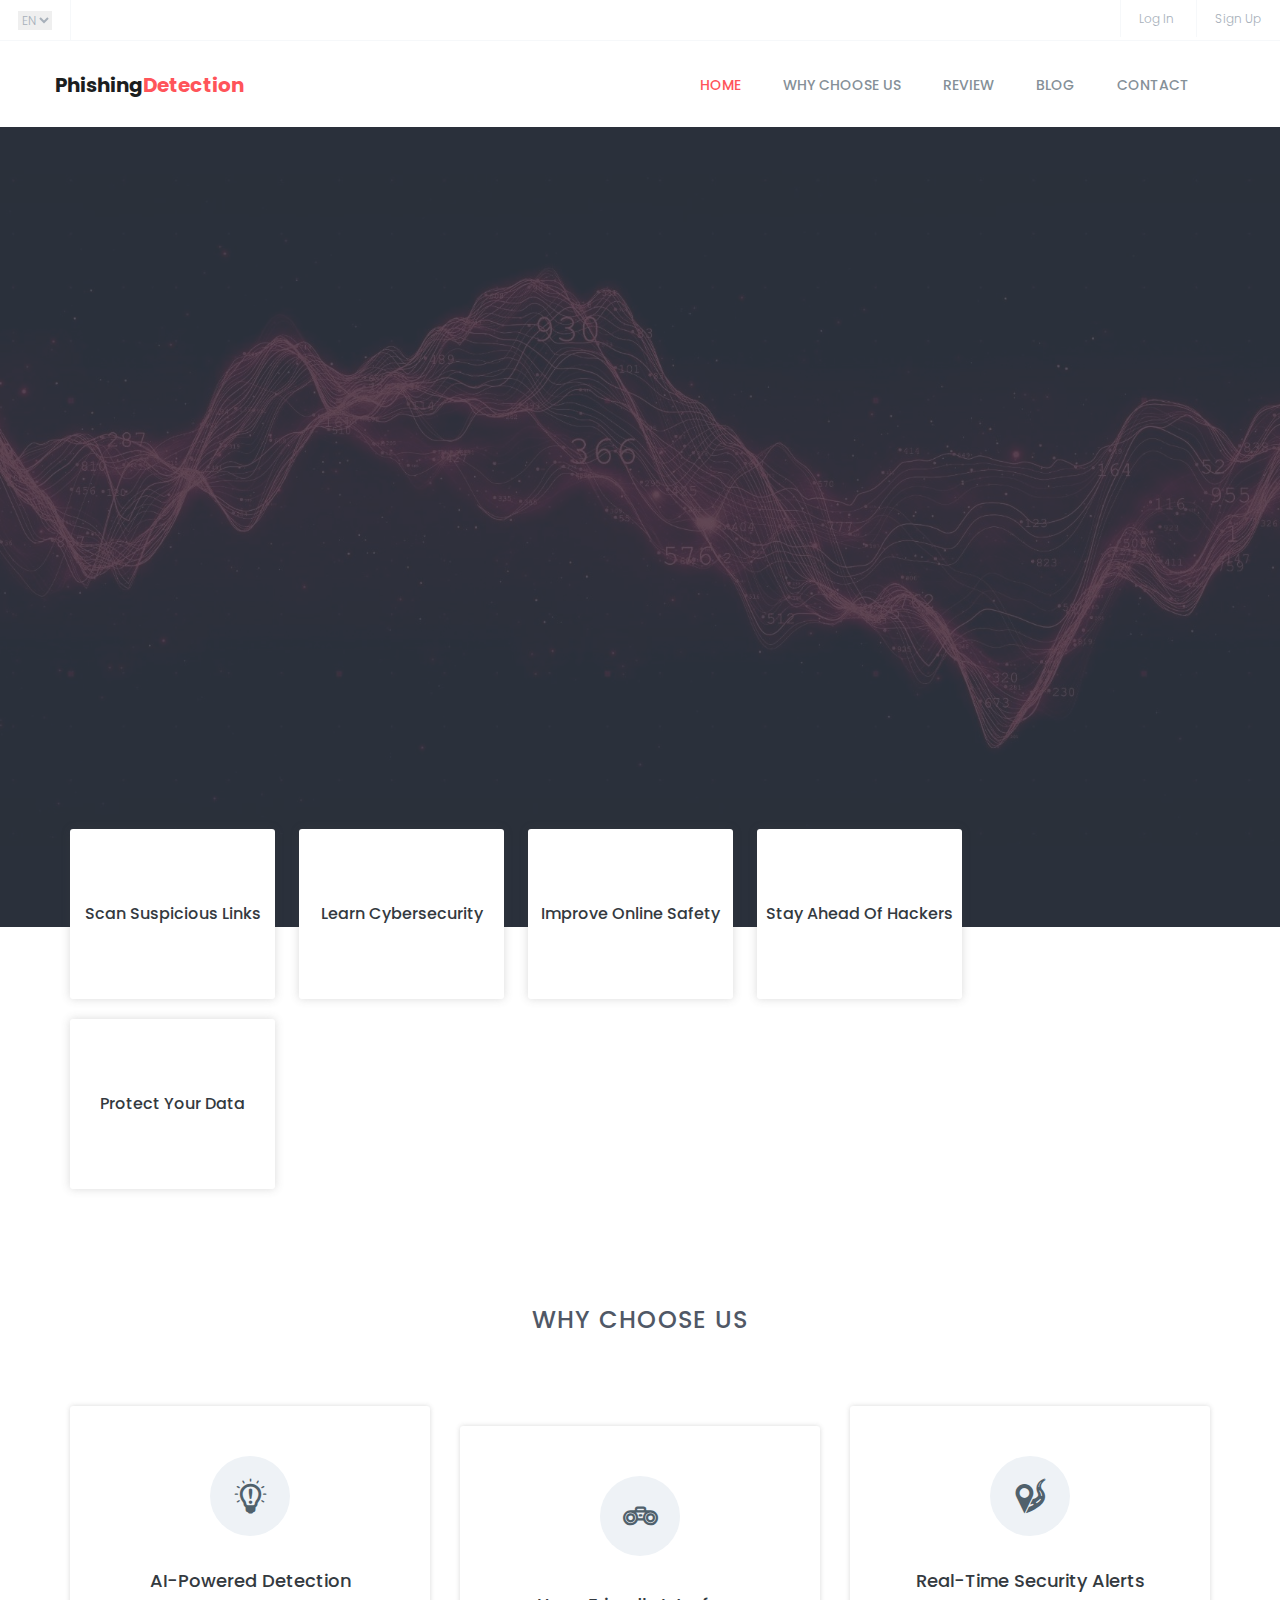
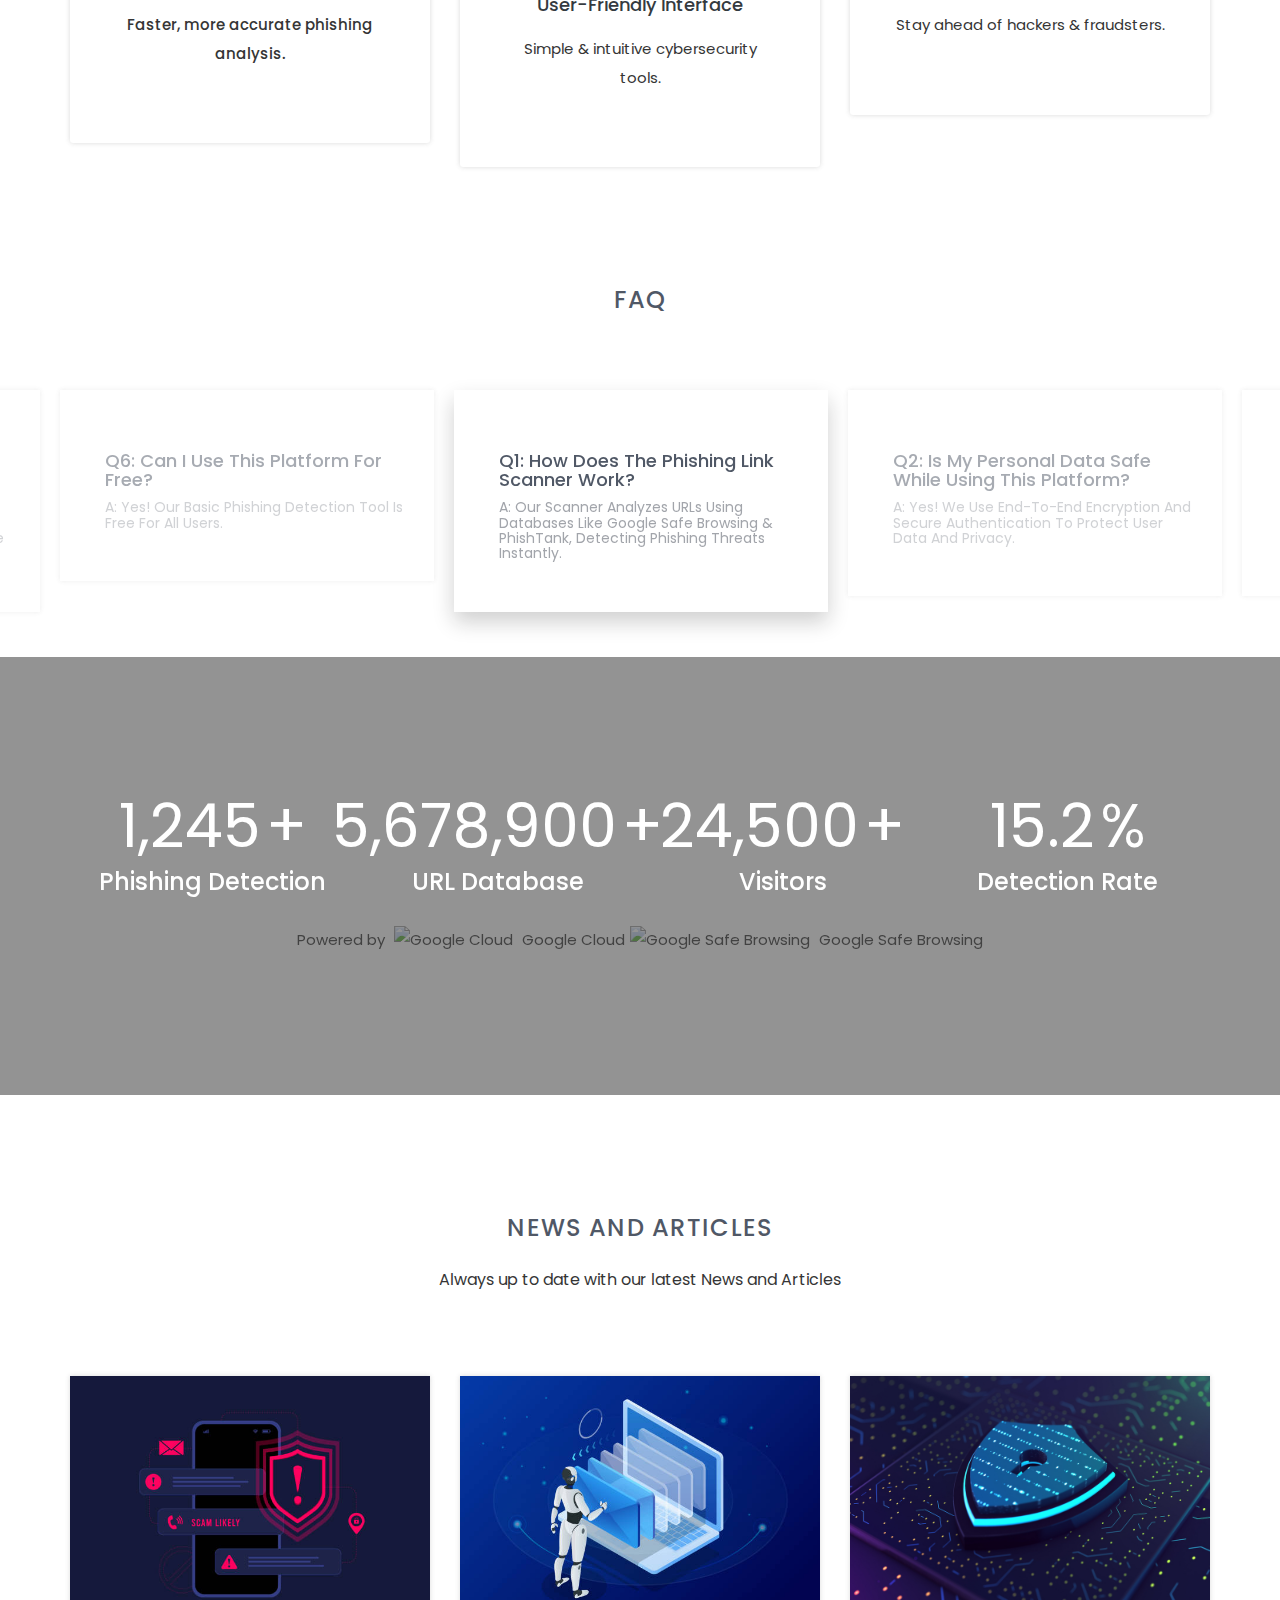
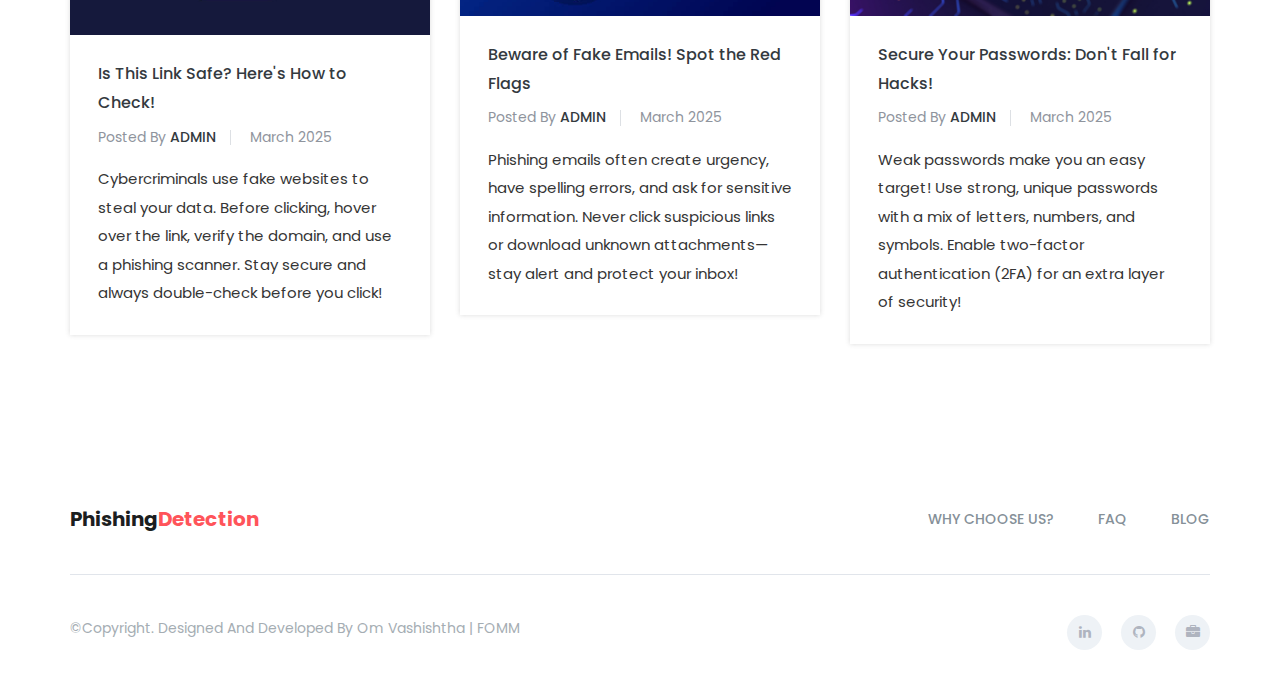
==== commit d00d3e35: "index.html" ====
--- a/index.html
+++ b/index.html
@@ -319,7 +319,7 @@
             <div class="col-md-3 col-sm-6">
                 <div class="single-ststistics-box">
                     <div class="statistics-content">
-                        <div class="counter">697 </div> <span>+</span>
+                        <div class="counter">1,245 </div> <span>+</span>
                     </div><!--/.statistics-content-->
                     <h3>Phishing Detection</h3>
                 </div><!--/.single-ststistics-box-->
@@ -327,7 +327,7 @@
             <div class="col-md-3 col-sm-6">
                 <div class="single-ststistics-box">
                     <div class="statistics-content">
-                        <div class="counter">12000</div> <span>+</span>
+                        <div class="counter">5,678,900</div> <span>+</span>
                     </div><!--/.statistics-content-->
                     <h3>URL Database</h3>
                 </div><!--/.single-ststistics-box-->
@@ -335,7 +335,7 @@
             <div class="col-md-3 col-sm-6">
                 <div class="single-ststistics-box">
                     <div class="statistics-content">
-                        <div class="counter">931</div> <span>+</span>
+                        <div class="counter">24,500</div> <span>+</span>
                     </div><!--/.statistics-content-->
                     <h3>Visitors</h3>
                 </div><!--/.single-ststistics-box-->
@@ -343,7 +343,7 @@
             <div class="col-md-3 col-sm-6">
                 <div class="single-ststistics-box">
                     <div class="statistics-content">
-                        <div class="counter">98</div> <span>+</span>
+                        <div class="counter">15.2</div> <span>%</span>
                     </div><!--/.statistics-content-->
                     <h3>Detection Rate</h3>
                 </div><!--/.single-ststistics-box-->
@@ -491,4 +491,4 @@
         
     </body>
 	
-</html>+</html>
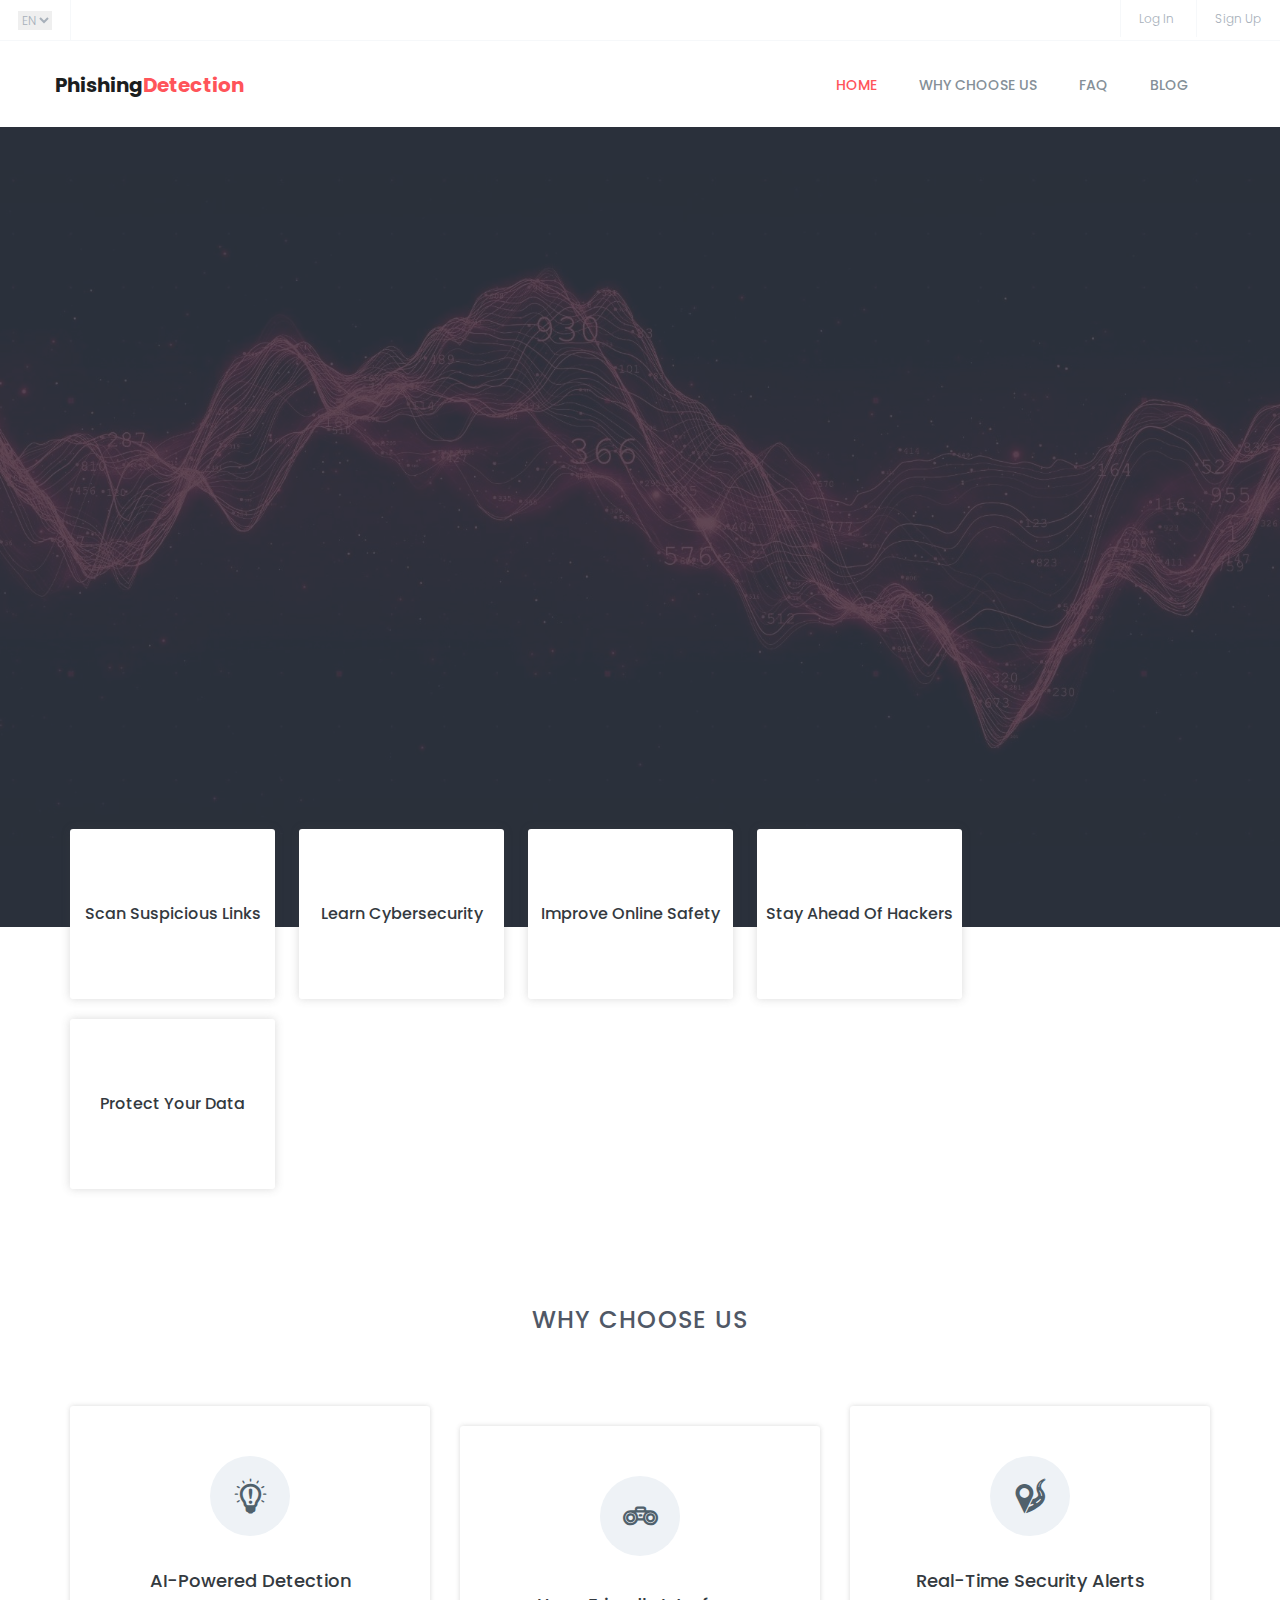
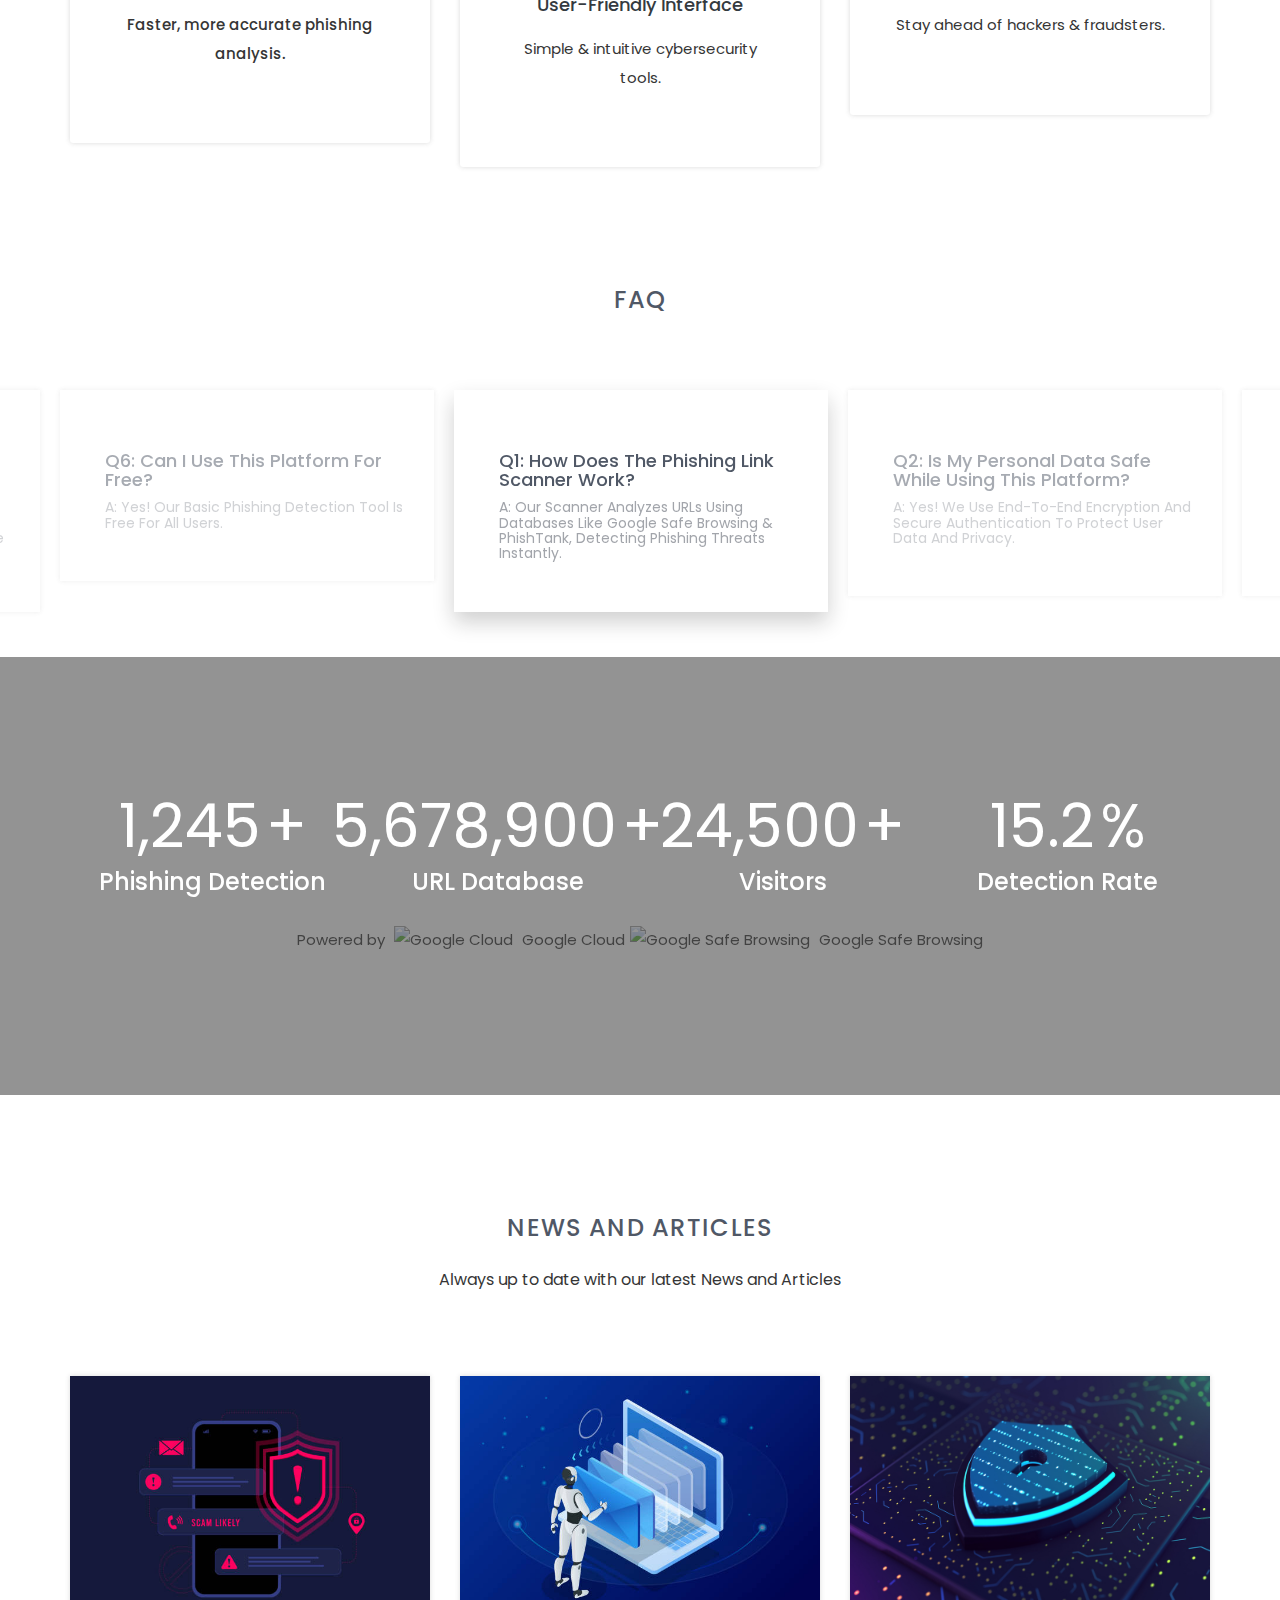
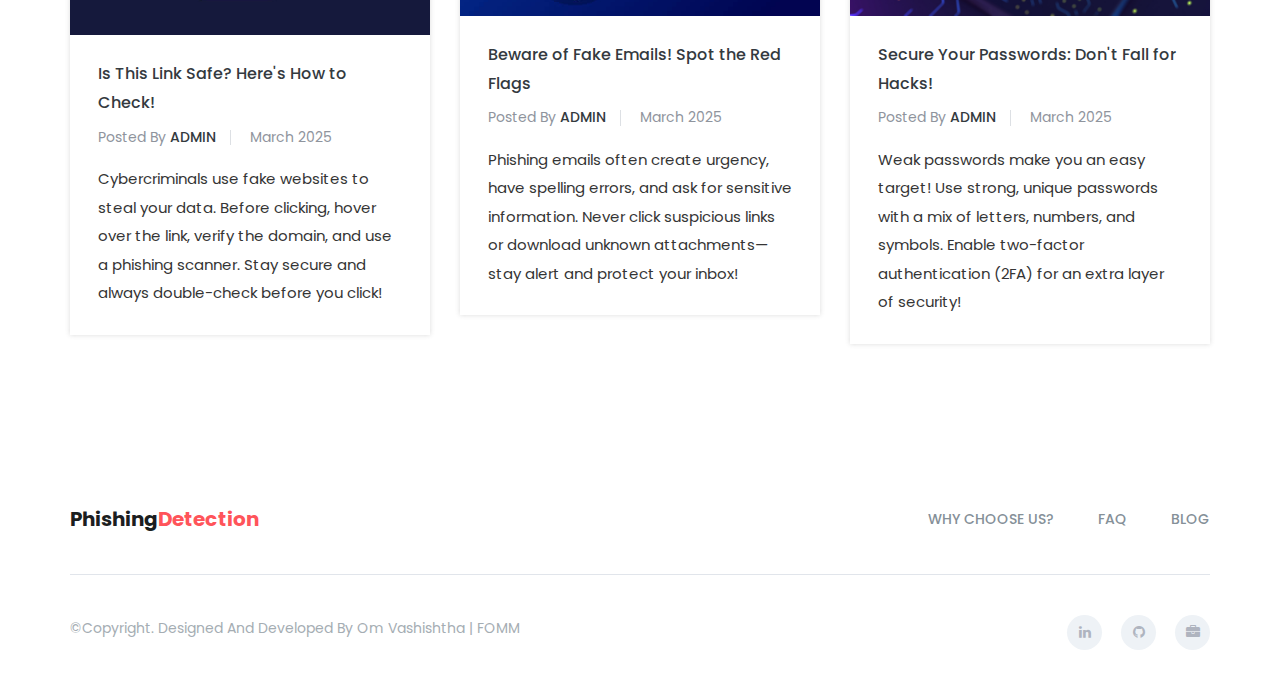
==== commit 3d01bd11: "index.html" ====
--- a/index.html
+++ b/index.html
@@ -105,9 +105,8 @@
 			                <ul class="nav navbar-nav navbar-right" data-in="fadeInDown" data-out="fadeOutUp">
 			                    <li class=" scroll active"><a href="#home">home</a></li>
 			                    <li class="scroll"><a href="#works">Why Choose Us</a></li>
-			                    <li class="scroll"><a href="#reviews">review</a></li>
+			                    <li class="scroll"><a href="#faq">FAQ</a></li>
 			                    <li class="scroll"><a href="#blog">blog</a></li>
-			                    <li class="scroll"><a href="#contact">contact</a></li>
 			                </ul><!--/.nav -->
 			            </div><!-- /.navbar-collapse -->
 			        </div><!--/.container-->
@@ -241,7 +240,7 @@
 
 
 <!-- FAQ -->
-<section id="FAQ" class="faq">
+<section id="faq" class="faq">
     <div class="section-header">
         <h2>FAQ</h2>
     </div><!--/.section-header-->
@@ -426,7 +425,7 @@
 			           	<div class="col-sm-9">
 			           		<ul class="footer-menu-item">
 			                    <li class="scroll"><a href="#works">Why Choose Us?</a></li>
-			                    <li class="scroll"><a href="#reviews">FAQ</a></li>
+			                    <li class="scroll"><a href="#faq">faq</a></li>
 			                    <li class="scroll"><a href="#blog">Blog</a></li>
 			                </ul><!--/.nav -->
 			           	</div>
